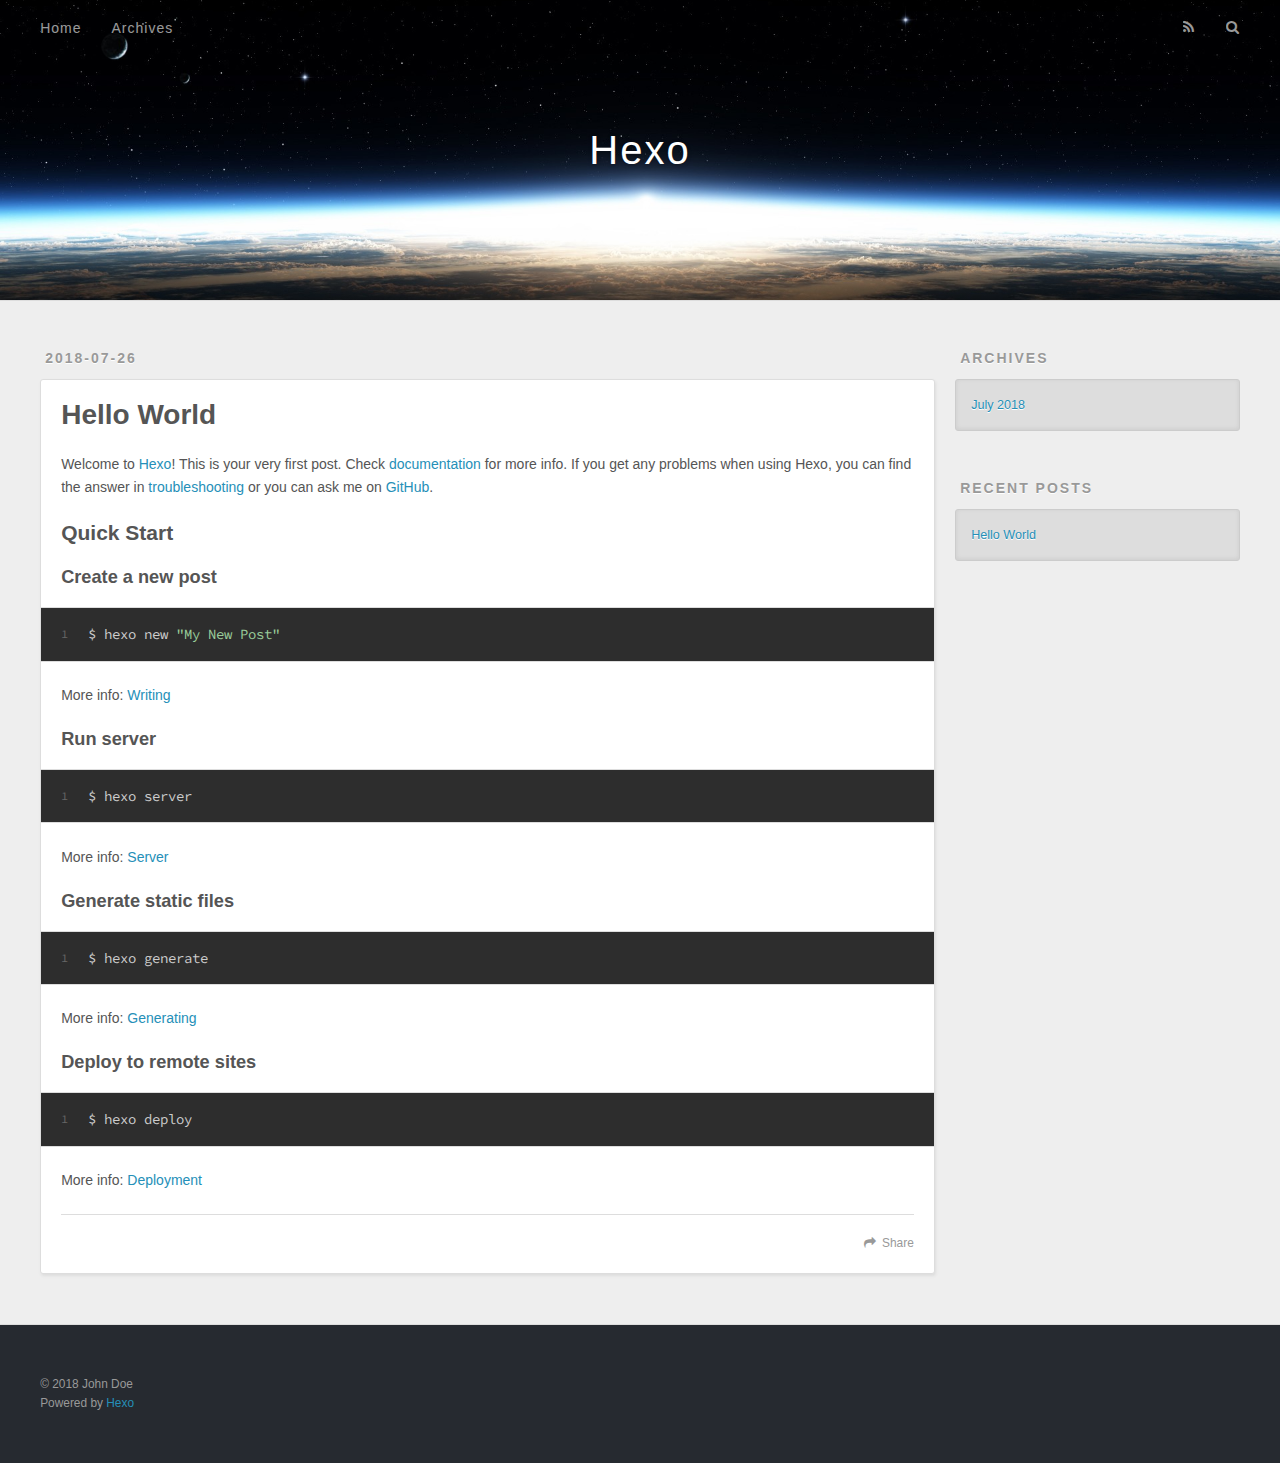
==== index.html @ feec1587 "Site updated: 2018-07-26 15:42:51" ====
<!DOCTYPE html>
<html>
<head>
  <meta charset="utf-8">
  
  <title>Hexo</title>
  <meta name="viewport" content="width=device-width, initial-scale=1, maximum-scale=1">
  <meta property="og:type" content="website">
<meta property="og:title" content="Hexo">
<meta property="og:url" content="http://yoursite.com/index.html">
<meta property="og:site_name" content="Hexo">
<meta property="og:locale" content="default">
<meta name="twitter:card" content="summary">
<meta name="twitter:title" content="Hexo">
  
    <link rel="alternate" href="/atom.xml" title="Hexo" type="application/atom+xml">
  
  
    <link rel="icon" href="/favicon.png">
  
  
    <link href="//fonts.googleapis.com/css?family=Source+Code+Pro" rel="stylesheet" type="text/css">
  
  <link rel="stylesheet" href="/css/style.css">
  

</head>

<body>
  <div id="container">
    <div id="wrap">
      <header id="header">
  <div id="banner"></div>
  <div id="header-outer" class="outer">
    <div id="header-title" class="inner">
      <h1 id="logo-wrap">
        <a href="/" id="logo">Hexo</a>
      </h1>
      
    </div>
    <div id="header-inner" class="inner">
      <nav id="main-nav">
        <a id="main-nav-toggle" class="nav-icon"></a>
        
          <a class="main-nav-link" href="/">Home</a>
        
          <a class="main-nav-link" href="/archives">Archives</a>
        
      </nav>
      <nav id="sub-nav">
        
          <a id="nav-rss-link" class="nav-icon" href="/atom.xml" title="RSS Feed"></a>
        
        <a id="nav-search-btn" class="nav-icon" title="Search"></a>
      </nav>
      <div id="search-form-wrap">
        <form action="//google.com/search" method="get" accept-charset="UTF-8" class="search-form"><input type="search" name="q" class="search-form-input" placeholder="Search"><button type="submit" class="search-form-submit">&#xF002;</button><input type="hidden" name="sitesearch" value="http://yoursite.com"></form>
      </div>
    </div>
  </div>
</header>
      <div class="outer">
        <section id="main">
  
    <article id="post-hello-world" class="article article-type-post" itemscope itemprop="blogPost">
  <div class="article-meta">
    <a href="/2018/07/26/hello-world/" class="article-date">
  <time datetime="2018-07-26T07:34:41.655Z" itemprop="datePublished">2018-07-26</time>
</a>
    
  </div>
  <div class="article-inner">
    
    
      <header class="article-header">
        
  
    <h1 itemprop="name">
      <a class="article-title" href="/2018/07/26/hello-world/">Hello World</a>
    </h1>
  

      </header>
    
    <div class="article-entry" itemprop="articleBody">
      
        <p>Welcome to <a href="https://hexo.io/" target="_blank" rel="noopener">Hexo</a>! This is your very first post. Check <a href="https://hexo.io/docs/" target="_blank" rel="noopener">documentation</a> for more info. If you get any problems when using Hexo, you can find the answer in <a href="https://hexo.io/docs/troubleshooting.html" target="_blank" rel="noopener">troubleshooting</a> or you can ask me on <a href="https://github.com/hexojs/hexo/issues" target="_blank" rel="noopener">GitHub</a>.</p>
<h2 id="Quick-Start"><a href="#Quick-Start" class="headerlink" title="Quick Start"></a>Quick Start</h2><h3 id="Create-a-new-post"><a href="#Create-a-new-post" class="headerlink" title="Create a new post"></a>Create a new post</h3><figure class="highlight bash"><table><tr><td class="gutter"><pre><span class="line">1</span><br></pre></td><td class="code"><pre><span class="line">$ hexo new <span class="string">"My New Post"</span></span><br></pre></td></tr></table></figure>
<p>More info: <a href="https://hexo.io/docs/writing.html" target="_blank" rel="noopener">Writing</a></p>
<h3 id="Run-server"><a href="#Run-server" class="headerlink" title="Run server"></a>Run server</h3><figure class="highlight bash"><table><tr><td class="gutter"><pre><span class="line">1</span><br></pre></td><td class="code"><pre><span class="line">$ hexo server</span><br></pre></td></tr></table></figure>
<p>More info: <a href="https://hexo.io/docs/server.html" target="_blank" rel="noopener">Server</a></p>
<h3 id="Generate-static-files"><a href="#Generate-static-files" class="headerlink" title="Generate static files"></a>Generate static files</h3><figure class="highlight bash"><table><tr><td class="gutter"><pre><span class="line">1</span><br></pre></td><td class="code"><pre><span class="line">$ hexo generate</span><br></pre></td></tr></table></figure>
<p>More info: <a href="https://hexo.io/docs/generating.html" target="_blank" rel="noopener">Generating</a></p>
<h3 id="Deploy-to-remote-sites"><a href="#Deploy-to-remote-sites" class="headerlink" title="Deploy to remote sites"></a>Deploy to remote sites</h3><figure class="highlight bash"><table><tr><td class="gutter"><pre><span class="line">1</span><br></pre></td><td class="code"><pre><span class="line">$ hexo deploy</span><br></pre></td></tr></table></figure>
<p>More info: <a href="https://hexo.io/docs/deployment.html" target="_blank" rel="noopener">Deployment</a></p>

      
    </div>
    <footer class="article-footer">
      <a data-url="http://yoursite.com/2018/07/26/hello-world/" data-id="cjk28ukew0000d0gai3f7wpwv" class="article-share-link">Share</a>
      
      
    </footer>
  </div>
  
</article>


  

</section>
        
          <aside id="sidebar">
  
    

  
    

  
    
  
    
  <div class="widget-wrap">
    <h3 class="widget-title">Archives</h3>
    <div class="widget">
      <ul class="archive-list"><li class="archive-list-item"><a class="archive-list-link" href="/archives/2018/07/">July 2018</a></li></ul>
    </div>
  </div>


  
    
  <div class="widget-wrap">
    <h3 class="widget-title">Recent Posts</h3>
    <div class="widget">
      <ul>
        
          <li>
            <a href="/2018/07/26/hello-world/">Hello World</a>
          </li>
        
      </ul>
    </div>
  </div>

  
</aside>
        
      </div>
      <footer id="footer">
  
  <div class="outer">
    <div id="footer-info" class="inner">
      &copy; 2018 John Doe<br>
      Powered by <a href="http://hexo.io/" target="_blank">Hexo</a>
    </div>
  </div>
</footer>
    </div>
    <nav id="mobile-nav">
  
    <a href="/" class="mobile-nav-link">Home</a>
  
    <a href="/archives" class="mobile-nav-link">Archives</a>
  
</nav>
    

<script src="//ajax.googleapis.com/ajax/libs/jquery/2.0.3/jquery.min.js"></script>


  <link rel="stylesheet" href="/fancybox/jquery.fancybox.css">
  <script src="/fancybox/jquery.fancybox.pack.js"></script>


<script src="/js/script.js"></script>

  </div>
</body>
</html>
---- css/style.css ----
body {
  width: 100%;
}
body:before,
body:after {
  content: "";
  display: table;
}
body:after {
  clear: both;
}
html,
body,
div,
span,
applet,
object,
iframe,
h1,
h2,
h3,
h4,
h5,
h6,
p,
blockquote,
pre,
a,
abbr,
acronym,
address,
big,
cite,
code,
del,
dfn,
em,
img,
ins,
kbd,
q,
s,
samp,
small,
strike,
strong,
sub,
sup,
tt,
var,
dl,
dt,
dd,
ol,
ul,
li,
fieldset,
form,
label,
legend,
table,
caption,
tbody,
tfoot,
thead,
tr,
th,
td {
  margin: 0;
  padding: 0;
  border: 0;
  outline: 0;
  font-weight: inherit;
  font-style: inherit;
  font-family: inherit;
  font-size: 100%;
  vertical-align: baseline;
}
body {
  line-height: 1;
  color: #000;
  background: #fff;
}
ol,
ul {
  list-style: none;
}
table {
  border-collapse: separate;
  border-spacing: 0;
  vertical-align: middle;
}
caption,
th,
td {
  text-align: left;
  font-weight: normal;
  vertical-align: middle;
}
a img {
  border: none;
}
input,
button {
  margin: 0;
  padding: 0;
}
input::-moz-focus-inner,
button::-moz-focus-inner {
  border: 0;
  padding: 0;
}
@font-face {
  font-family: FontAwesome;
  font-style: normal;
  font-weight: normal;
  src: url("fonts/fontawesome-webfont.eot?v=#4.0.3");
  src: url("fonts/fontawesome-webfont.eot?#iefix&v=#4.0.3") format("embedded-opentype"), url("fonts/fontawesome-webfont.woff?v=#4.0.3") format("woff"), url("fonts/fontawesome-webfont.ttf?v=#4.0.3") format("truetype"), url("fonts/fontawesome-webfont.svg#fontawesomeregular?v=#4.0.3") format("svg");
}
html,
body,
#container {
  height: 100%;
}
body {
  background: #eee;
  font: 14px "Helvetica Neue", Helvetica, Arial, sans-serif;
  -webkit-text-size-adjust: 100%;
}
.outer {
  max-width: 1220px;
  margin: 0 auto;
  padding: 0 20px;
}
.outer:before,
.outer:after {
  content: "";
  display: table;
}
.outer:after {
  clear: both;
}
.inner {
  display: inline;
  float: left;
  width: 98.33333333333333%;
  margin: 0 0.833333333333333%;
}
.left,
.alignleft {
  float: left;
}
.right,
.alignright {
  float: right;
}
.clear {
  clear: both;
}
#container {
  position: relative;
}
.mobile-nav-on {
  overflow: hidden;
}
#wrap {
  height: 100%;
  width: 100%;
  position: absolute;
  top: 0;
  left: 0;
  -webkit-transition: 0.2s ease-out;
  -moz-transition: 0.2s ease-out;
  -ms-transition: 0.2s ease-out;
  transition: 0.2s ease-out;
  z-index: 1;
  background: #eee;
}
.mobile-nav-on #wrap {
  left: 280px;
}
@media screen and (min-width: 768px) {
  #main {
    display: inline;
    float: left;
    width: 73.33333333333333%;
    margin: 0 0.833333333333333%;
  }
}
.article-date,
.article-category-link,
.archive-year,
.widget-title {
  text-decoration: none;
  text-transform: uppercase;
  letter-spacing: 2px;
  color: #999;
  margin-bottom: 1em;
  margin-left: 5px;
  line-height: 1em;
  text-shadow: 0 1px #fff;
  font-weight: bold;
}
.article-inner,
.archive-article-inner {
  background: #fff;
  -webkit-box-shadow: 1px 2px 3px #ddd;
  box-shadow: 1px 2px 3px #ddd;
  border: 1px solid #ddd;
  border-radius: 3px;
}
.article-entry h1,
.widget h1 {
  font-size: 2em;
}
.article-entry h2,
.widget h2 {
  font-size: 1.5em;
}
.article-entry h3,
.widget h3 {
  font-size: 1.3em;
}
.article-entry h4,
.widget h4 {
  font-size: 1.2em;
}
.article-entry h5,
.widget h5 {
  font-size: 1em;
}
.article-entry h6,
.widget h6 {
  font-size: 1em;
  color: #999;
}
.article-entry hr,
.widget hr {
  border: 1px dashed #ddd;
}
.article-entry strong,
.widget strong {
  font-weight: bold;
}
.article-entry em,
.widget em,
.article-entry cite,
.widget cite {
  font-style: italic;
}
.article-entry sup,
.widget sup,
.article-entry sub,
.widget sub {
  font-size: 0.75em;
  line-height: 0;
  position: relative;
  vertical-align: baseline;
}
.article-entry sup,
.widget sup {
  top: -0.5em;
}
.article-entry sub,
.widget sub {
  bottom: -0.2em;
}
.article-entry small,
.widget small {
  font-size: 0.85em;
}
.article-entry acronym,
.widget acronym,
.article-entry abbr,
.widget abbr {
  border-bottom: 1px dotted;
}
.article-entry ul,
.widget ul,
.article-entry ol,
.widget ol,
.article-entry dl,
.widget dl {
  margin: 0 20px;
  line-height: 1.6em;
}
.article-entry ul ul,
.widget ul ul,
.article-entry ol ul,
.widget ol ul,
.article-entry ul ol,
.widget ul ol,
.article-entry ol ol,
.widget ol ol {
  margin-top: 0;
  margin-bottom: 0;
}
.article-entry ul,
.widget ul {
  list-style: disc;
}
.article-entry ol,
.widget ol {
  list-style: decimal;
}
.article-entry dt,
.widget dt {
  font-weight: bold;
}
#header {
  height: 300px;
  position: relative;
  border-bottom: 1px solid #ddd;
}
#header:before,
#header:after {
  content: "";
  position: absolute;
  left: 0;
  right: 0;
  height: 40px;
}
#header:before {
  top: 0;
  background: -webkit-linear-gradient(rgba(0,0,0,0.2), transparent);
  background: -moz-linear-gradient(rgba(0,0,0,0.2), transparent);
  background: -ms-linear-gradient(rgba(0,0,0,0.2), transparent);
  background: linear-gradient(rgba(0,0,0,0.2), transparent);
}
#header:after {
  bottom: 0;
  background: -webkit-linear-gradient(transparent, rgba(0,0,0,0.2));
  background: -moz-linear-gradient(transparent, rgba(0,0,0,0.2));
  background: -ms-linear-gradient(transparent, rgba(0,0,0,0.2));
  background: linear-gradient(transparent, rgba(0,0,0,0.2));
}
#header-outer {
  height: 100%;
  position: relative;
}
#header-inner {
  position: relative;
  overflow: hidden;
}
#banner {
  position: absolute;
  top: 0;
  left: 0;
  width: 100%;
  height: 100%;
  background: url("images/banner.jpg") center #000;
  -webkit-background-size: cover;
  -moz-background-size: cover;
  background-size: cover;
  z-index: -1;
}
#header-title {
  text-align: center;
  height: 40px;
  position: absolute;
  top: 50%;
  left: 0;
  margin-top: -20px;
}
#logo,
#subtitle {
  text-decoration: none;
  color: #fff;
  font-weight: 300;
  text-shadow: 0 1px 4px rgba(0,0,0,0.3);
}
#logo {
  font-size: 40px;
  line-height: 40px;
  letter-spacing: 2px;
}
#subtitle {
  font-size: 16px;
  line-height: 16px;
  letter-spacing: 1px;
}
#subtitle-wrap {
  margin-top: 16px;
}
#main-nav {
  float: left;
  margin-left: -15px;
}
.nav-icon,
.main-nav-link {
  float: left;
  color: #fff;
  opacity: 0.6;
  text-decoration: none;
  text-shadow: 0 1px rgba(0,0,0,0.2);
  -webkit-transition: opacity 0.2s;
  -moz-transition: opacity 0.2s;
  -ms-transition: opacity 0.2s;
  transition: opacity 0.2s;
  display: block;
  padding: 20px 15px;
}
.nav-icon:hover,
.main-nav-link:hover {
  opacity: 1;
}
.nav-icon {
  font-family: FontAwesome;
  text-align: center;
  font-size: 14px;
  width: 14px;
  height: 14px;
  padding: 20px 15px;
  position: relative;
  cursor: pointer;
}
.main-nav-link {
  font-weight: 300;
  letter-spacing: 1px;
}
@media screen and (max-width: 479px) {
  .main-nav-link {
    display: none;
  }
}
#main-nav-toggle {
  display: none;
}
#main-nav-toggle:before {
  content: "\f0c9";
}
@media screen and (max-width: 479px) {
  #main-nav-toggle {
    display: block;
  }
}
#sub-nav {
  float: right;
  margin-right: -15px;
}
#nav-rss-link:before {
  content: "\f09e";
}
#nav-search-btn:before {
  content: "\f002";
}
#search-form-wrap {
  position: absolute;
  top: 15px;
  width: 150px;
  height: 30px;
  right: -150px;
  opacity: 0;
  -webkit-transition: 0.2s ease-out;
  -moz-transition: 0.2s ease-out;
  -ms-transition: 0.2s ease-out;
  transition: 0.2s ease-out;
}
#search-form-wrap.on {
  opacity: 1;
  right: 0;
}
@media screen and (max-width: 479px) {
  #search-form-wrap {
    width: 100%;
    right: -100%;
  }
}
.search-form {
  position: absolute;
  top: 0;
  left: 0;
  right: 0;
  background: #fff;
  padding: 5px 15px;
  border-radius: 15px;
  -webkit-box-shadow: 0 0 10px rgba(0,0,0,0.3);
  box-shadow: 0 0 10px rgba(0,0,0,0.3);
}
.search-form-input {
  border: none;
  background: none;
  color: #555;
  width: 100%;
  font: 13px "Helvetica Neue", Helvetica, Arial, sans-serif;
  outline: none;
}
.search-form-input::-webkit-search-results-decoration,
.search-form-input::-webkit-search-cancel-button {
  -webkit-appearance: none;
}
.search-form-submit {
  position: absolute;
  top: 50%;
  right: 10px;
  margin-top: -7px;
  font: 13px FontAwesome;
  border: none;
  background: none;
  color: #bbb;
  cursor: pointer;
}
.search-form-submit:hover,
.search-form-submit:focus {
  color: #777;
}
.article {
  margin: 50px 0;
}
.article-inner {
  overflow: hidden;
}
.article-meta:before,
.article-meta:after {
  content: "";
  display: table;
}
.article-meta:after {
  clear: both;
}
.article-date {
  float: left;
}
.article-category {
  float: left;
  line-height: 1em;
  color: #ccc;
  text-shadow: 0 1px #fff;
  margin-left: 8px;
}
.article-category:before {
  content: "\2022";
}
.article-category-link {
  margin: 0 12px 1em;
}
.article-header {
  padding: 20px 20px 0;
}
.article-title {
  text-decoration: none;
  font-size: 2em;
  font-weight: bold;
  color: #555;
  line-height: 1.1em;
  -webkit-transition: color 0.2s;
  -moz-transition: color 0.2s;
  -ms-transition: color 0.2s;
  transition: color 0.2s;
}
a.article-title:hover {
  color: #258fb8;
}
.article-entry {
  color: #555;
  padding: 0 20px;
}
.article-entry:before,
.article-entry:after {
  content: "";
  display: table;
}
.article-entry:after {
  clear: both;
}
.article-entry p,
.article-entry table {
  line-height: 1.6em;
  margin: 1.6em 0;
}
.article-entry h1,
.article-entry h2,
.article-entry h3,
.article-entry h4,
.article-entry h5,
.article-entry h6 {
  font-weight: bold;
}
.article-entry h1,
.article-entry h2,
.article-entry h3,
.article-entry h4,
.article-entry h5,
.article-entry h6 {
  line-height: 1.1em;
  margin: 1.1em 0;
}
.article-entry a {
  color: #258fb8;
  text-decoration: none;
}
.article-entry a:hover {
  text-decoration: underline;
}
.article-entry ul,
.article-entry ol,
.article-entry dl {
  margin-top: 1.6em;
  margin-bottom: 1.6em;
}
.article-entry img,
.article-entry video {
  max-width: 100%;
  height: auto;
  display: block;
  margin: auto;
}
.article-entry iframe {
  border: none;
}
.article-entry table {
  width: 100%;
  border-collapse: collapse;
  border-spacing: 0;
}
.article-entry th {
  font-weight: bold;
  border-bottom: 3px solid #ddd;
  padding-bottom: 0.5em;
}
.article-entry td {
  border-bottom: 1px solid #ddd;
  padding: 10px 0;
}
.article-entry blockquote {
  font-family: Georgia, "Times New Roman", serif;
  font-size: 1.4em;
  margin: 1.6em 20px;
  text-align: center;
}
.article-entry blockquote footer {
  font-size: 14px;
  margin: 1.6em 0;
  font-family: "Helvetica Neue", Helvetica, Arial, sans-serif;
}
.article-entry blockquote footer cite:before {
  content: "—";
  padding: 0 0.5em;
}
.article-entry .pullquote {
  text-align: left;
  width: 45%;
  margin: 0;
}
.article-entry .pullquote.left {
  margin-left: 0.5em;
  margin-right: 1em;
}
.article-entry .pullquote.right {
  margin-right: 0.5em;
  margin-left: 1em;
}
.article-entry .caption {
  color: #999;
  display: block;
  font-size: 0.9em;
  margin-top: 0.5em;
  position: relative;
  text-align: center;
}
.article-entry .video-container {
  position: relative;
  padding-top: 56.25%;
  height: 0;
  overflow: hidden;
}
.article-entry .video-container iframe,
.article-entry .video-container object,
.article-entry .video-container embed {
  position: absolute;
  top: 0;
  left: 0;
  width: 100%;
  height: 100%;
  margin-top: 0;
}
.article-more-link a {
  display: inline-block;
  line-height: 1em;
  padding: 6px 15px;
  border-radius: 15px;
  background: #eee;
  color: #999;
  text-shadow: 0 1px #fff;
  text-decoration: none;
}
.article-more-link a:hover {
  background: #258fb8;
  color: #fff;
  text-decoration: none;
  text-shadow: 0 1px #1e7293;
}
.article-footer {
  font-size: 0.85em;
  line-height: 1.6em;
  border-top: 1px solid #ddd;
  padding-top: 1.6em;
  margin: 0 20px 20px;
}
.article-footer:before,
.article-footer:after {
  content: "";
  display: table;
}
.article-footer:after {
  clear: both;
}
.article-footer a {
  color: #999;
  text-decoration: none;
}
.article-footer a:hover {
  color: #555;
}
.article-tag-list-item {
  float: left;
  margin-right: 10px;
}
.article-tag-list-link:before {
  content: "#";
}
.article-comment-link {
  float: right;
}
.article-comment-link:before {
  content: "\f075";
  font-family: FontAwesome;
  padding-right: 8px;
}
.article-share-link {
  cursor: pointer;
  float: right;
  margin-left: 20px;
}
.article-share-link:before {
  content: "\f064";
  font-family: FontAwesome;
  padding-right: 6px;
}
#article-nav {
  position: relative;
}
#article-nav:before,
#article-nav:after {
  content: "";
  display: table;
}
#article-nav:after {
  clear: both;
}
@media screen and (min-width: 768px) {
  #article-nav {
    margin: 50px 0;
  }
  #article-nav:before {
    width: 8px;
    height: 8px;
    position: absolute;
    top: 50%;
    left: 50%;
    margin-top: -4px;
    margin-left: -4px;
    content: "";
    border-radius: 50%;
    background: #ddd;
    -webkit-box-shadow: 0 1px 2px #fff;
    box-shadow: 0 1px 2px #fff;
  }
}
.article-nav-link-wrap {
  text-decoration: none;
  text-shadow: 0 1px #fff;
  color: #999;
  -webkit-box-sizing: border-box;
  -moz-box-sizing: border-box;
  box-sizing: border-box;
  margin-top: 50px;
  text-align: center;
  display: block;
}
.article-nav-link-wrap:hover {
  color: #555;
}
@media screen and (min-width: 768px) {
  .article-nav-link-wrap {
    width: 50%;
    margin-top: 0;
  }
}
@media screen and (min-width: 768px) {
  #article-nav-newer {
    float: left;
    text-align: right;
    padding-right: 20px;
  }
}
@media screen and (min-width: 768px) {
  #article-nav-older {
    float: right;
    text-align: left;
    padding-left: 20px;
  }
}
.article-nav-caption {
  text-transform: uppercase;
  letter-spacing: 2px;
  color: #ddd;
  line-height: 1em;
  font-weight: bold;
}
#article-nav-newer .article-nav-caption {
  margin-right: -2px;
}
.article-nav-title {
  font-size: 0.85em;
  line-height: 1.6em;
  margin-top: 0.5em;
}
.article-share-box {
  position: absolute;
  display: none;
  background: #fff;
  -webkit-box-shadow: 1px 2px 10px rgba(0,0,0,0.2);
  box-shadow: 1px 2px 10px rgba(0,0,0,0.2);
  border-radius: 3px;
  margin-left: -145px;
  overflow: hidden;
  z-index: 1;
}
.article-share-box.on {
  display: block;
}
.article-share-input {
  width: 100%;
  background: none;
  -webkit-box-sizing: border-box;
  -moz-box-sizing: border-box;
  box-sizing: border-box;
  font: 14px "Helvetica Neue", Helvetica, Arial, sans-serif;
  padding: 0 15px;
  color: #555;
  outline: none;
  border: 1px solid #ddd;
  border-radius: 3px 3px 0 0;
  height: 36px;
  line-height: 36px;
}
.article-share-links {
  background: #eee;
}
.article-share-links:before,
.article-share-links:after {
  content: "";
  display: table;
}
.article-share-links:after {
  clear: both;
}
.article-share-twitter,
.article-share-facebook,
.article-share-pinterest,
.article-share-google {
  width: 50px;
  height: 36px;
  display: block;
  float: left;
  position: relative;
  color: #999;
  text-shadow: 0 1px #fff;
}
.article-share-twitter:before,
.article-share-facebook:before,
.article-share-pinterest:before,
.article-share-google:before {
  font-size: 20px;
  font-family: FontAwesome;
  width: 20px;
  height: 20px;
  position: absolute;
  top: 50%;
  left: 50%;
  margin-top: -10px;
  margin-left: -10px;
  text-align: center;
}
.article-share-twitter:hover,
.article-share-facebook:hover,
.article-share-pinterest:hover,
.article-share-google:hover {
  color: #fff;
}
.article-share-twitter:before {
  content: "\f099";
}
.article-share-twitter:hover {
  background: #00aced;
  text-shadow: 0 1px #008abe;
}
.article-share-facebook:before {
  content: "\f09a";
}
.article-share-facebook:hover {
  background: #3b5998;
  text-shadow: 0 1px #2f477a;
}
.article-share-pinterest:before {
  content: "\f0d2";
}
.article-share-pinterest:hover {
  background: #cb2027;
  text-shadow: 0 1px #a21a1f;
}
.article-share-google:before {
  content: "\f0d5";
}
.article-share-google:hover {
  background: #dd4b39;
  text-shadow: 0 1px #be3221;
}
.article-gallery {
  background: #000;
  position: relative;
}
.article-gallery-photos {
  position: relative;
  overflow: hidden;
}
.article-gallery-img {
  display: none;
  max-width: 100%;
}
.article-gallery-img:first-child {
  display: block;
}
.article-gallery-img.loaded {
  position: absolute;
  display: block;
}
.article-gallery-img img {
  display: block;
  max-width: 100%;
  margin: 0 auto;
}
#comments {
  background: #fff;
  -webkit-box-shadow: 1px 2px 3px #ddd;
  box-shadow: 1px 2px 3px #ddd;
  padding: 20px;
  border: 1px solid #ddd;
  border-radius: 3px;
  margin: 50px 0;
}
#comments a {
  color: #258fb8;
}
.archives-wrap {
  margin: 50px 0;
}
.archives:before,
.archives:after {
  content: "";
  display: table;
}
.archives:after {
  clear: both;
}
.archive-year-wrap {
  margin-bottom: 1em;
}
.archives {
  -webkit-column-gap: 10px;
  -moz-column-gap: 10px;
  column-gap: 10px;
}
@media screen and (min-width: 480px) and (max-width: 767px) {
  .archives {
    -webkit-column-count: 2;
    -moz-column-count: 2;
    column-count: 2;
  }
}
@media screen and (min-width: 768px) {
  .archives {
    -webkit-column-count: 3;
    -moz-column-count: 3;
    column-count: 3;
  }
}
.archive-article {
  -webkit-column-break-inside: avoid;
  page-break-inside: avoid;
  overflow: hidden;
  break-inside: avoid-column;
}
.archive-article-inner {
  padding: 10px;
  margin-bottom: 15px;
}
.archive-article-title {
  text-decoration: none;
  font-weight: bold;
  color: #555;
  -webkit-transition: color 0.2s;
  -moz-transition: color 0.2s;
  -ms-transition: color 0.2s;
  transition: color 0.2s;
  line-height: 1.6em;
}
.archive-article-title:hover {
  color: #258fb8;
}
.archive-article-footer {
  margin-top: 1em;
}
.archive-article-date {
  color: #999;
  text-decoration: none;
  font-size: 0.85em;
  line-height: 1em;
  margin-bottom: 0.5em;
  display: block;
}
#page-nav {
  margin: 50px auto;
  background: #fff;
  -webkit-box-shadow: 1px 2px 3px #ddd;
  box-shadow: 1px 2px 3px #ddd;
  border: 1px solid #ddd;
  border-radius: 3px;
  text-align: center;
  color: #999;
  overflow: hidden;
}
#page-nav:before,
#page-nav:after {
  content: "";
  display: table;
}
#page-nav:after {
  clear: both;
}
#page-nav a,
#page-nav span {
  padding: 10px 20px;
  line-height: 1;
  height: 2ex;
}
#page-nav a {
  color: #999;
  text-decoration: none;
}
#page-nav a:hover {
  background: #999;
  color: #fff;
}
#page-nav .prev {
  float: left;
}
#page-nav .next {
  float: right;
}
#page-nav .page-number {
  display: inline-block;
}
@media screen and (max-width: 479px) {
  #page-nav .page-number {
    display: none;
  }
}
#page-nav .current {
  color: #555;
  font-weight: bold;
}
#page-nav .space {
  color: #ddd;
}
#footer {
  background: #262a30;
  padding: 50px 0;
  border-top: 1px solid #ddd;
  color: #999;
}
#footer a {
  color: #258fb8;
  text-decoration: none;
}
#footer a:hover {
  text-decoration: underline;
}
#footer-info {
  line-height: 1.6em;
  font-size: 0.85em;
}
.article-entry pre,
.article-entry .highlight {
  background: #2d2d2d;
  margin: 0 -20px;
  padding: 15px 20px;
  border-style: solid;
  border-color: #ddd;
  border-width: 1px 0;
  overflow: auto;
  color: #ccc;
  line-height: 22.400000000000002px;
}
.article-entry .highlight .gutter pre,
.article-entry .gist .gist-file .gist-data .line-numbers {
  color: #666;
  font-size: 0.85em;
}
.article-entry pre,
.article-entry code {
  font-family: "Source Code Pro", Consolas, Monaco, Menlo, Consolas, monospace;
}
.article-entry code {
  background: #eee;
  text-shadow: 0 1px #fff;
  padding: 0 0.3em;
}
.article-entry pre code {
  background: none;
  text-shadow: none;
  padding: 0;
}
.article-entry .highlight pre {
  border: none;
  margin: 0;
  padding: 0;
}
.article-entry .highlight table {
  margin: 0;
  width: auto;
}
.article-entry .highlight td {
  border: none;
  padding: 0;
}
.article-entry .highlight figcaption {
  font-size: 0.85em;
  color: #999;
  line-height: 1em;
  margin-bottom: 1em;
}
.article-entry .highlight figcaption:before,
.article-entry .highlight figcaption:after {
  content: "";
  display: table;
}
.article-entry .highlight figcaption:after {
  clear: both;
}
.article-entry .highlight figcaption a {
  float: right;
}
.article-entry .highlight .gutter pre {
  text-align: right;
  padding-right: 20px;
}
.article-entry .highlight .line {
  height: 22.400000000000002px;
}
.article-entry .highlight .line.marked {
  background: #515151;
}
.article-entry .gist {
  margin: 0 -20px;
  border-style: solid;
  border-color: #ddd;
  border-width: 1px 0;
  background: #2d2d2d;
  padding: 15px 20px 15px 0;
}
.article-entry .gist .gist-file {
  border: none;
  font-family: "Source Code Pro", Consolas, Monaco, Menlo, Consolas, monospace;
  margin: 0;
}
.article-entry .gist .gist-file .gist-data {
  background: none;
  border: none;
}
.article-entry .gist .gist-file .gist-data .line-numbers {
  background: none;
  border: none;
  padding: 0 20px 0 0;
}
.article-entry .gist .gist-file .gist-data .line-data {
  padding: 0 !important;
}
.article-entry .gist .gist-file .highlight {
  margin: 0;
  padding: 0;
  border: none;
}
.article-entry .gist .gist-file .gist-meta {
  background: #2d2d2d;
  color: #999;
  font: 0.85em "Helvetica Neue", Helvetica, Arial, sans-serif;
  text-shadow: 0 0;
  padding: 0;
  margin-top: 1em;
  margin-left: 20px;
}
.article-entry .gist .gist-file .gist-meta a {
  color: #258fb8;
  font-weight: normal;
}
.article-entry .gist .gist-file .gist-meta a:hover {
  text-decoration: underline;
}
pre .comment,
pre .title {
  color: #999;
}
pre .variable,
pre .attribute,
pre .tag,
pre .regexp,
pre .ruby .constant,
pre .xml .tag .title,
pre .xml .pi,
pre .xml .doctype,
pre .html .doctype,
pre .css .id,
pre .css .class,
pre .css .pseudo {
  color: #f2777a;
}
pre .number,
pre .preprocessor,
pre .built_in,
pre .literal,
pre .params,
pre .constant {
  color: #f99157;
}
pre .class,
pre .ruby .class .title,
pre .css .rules .attribute {
  color: #9c9;
}
pre .string,
pre .value,
pre .inheritance,
pre .header,
pre .ruby .symbol,
pre .xml .cdata {
  color: #9c9;
}
pre .css .hexcolor {
  color: #6cc;
}
pre .function,
pre .python .decorator,
pre .python .title,
pre .ruby .function .title,
pre .ruby .title .keyword,
pre .perl .sub,
pre .javascript .title,
pre .coffeescript .title {
  color: #69c;
}
pre .keyword,
pre .javascript .function {
  color: #c9c;
}
@media screen and (max-width: 479px) {
  #mobile-nav {
    position: absolute;
    top: 0;
    left: 0;
    width: 280px;
    height: 100%;
    background: #191919;
    border-right: 1px solid #fff;
  }
}
@media screen and (max-width: 479px) {
  .mobile-nav-link {
    display: block;
    color: #999;
    text-decoration: none;
    padding: 15px 20px;
    font-weight: bold;
  }
  .mobile-nav-link:hover {
    color: #fff;
  }
}
@media screen and (min-width: 768px) {
  #sidebar {
    display: inline;
    float: left;
    width: 23.333333333333332%;
    margin: 0 0.833333333333333%;
  }
}
.widget-wrap {
  margin: 50px 0;
}
.widget {
  color: #777;
  text-shadow: 0 1px #fff;
  background: #ddd;
  -webkit-box-shadow: 0 -1px 4px #ccc inset;
  box-shadow: 0 -1px 4px #ccc inset;
  border: 1px solid #ccc;
  padding: 15px;
  border-radius: 3px;
}
.widget a {
  color: #258fb8;
  text-decoration: none;
}
.widget a:hover {
  text-decoration: underline;
}
.widget ul ul,
.widget ol ul,
.widget dl ul,
.widget ul ol,
.widget ol ol,
.widget dl ol,
.widget ul dl,
.widget ol dl,
.widget dl dl {
  margin-left: 15px;
  list-style: disc;
}
.widget {
  line-height: 1.6em;
  word-wrap: break-word;
  font-size: 0.9em;
}
.widget ul,
.widget ol {
  list-style: none;
  margin: 0;
}
.widget ul ul,
.widget ol ul,
.widget ul ol,
.widget ol ol {
  margin: 0 20px;
}
.widget ul ul,
.widget ol ul {
  list-style: disc;
}
.widget ul ol,
.widget ol ol {
  list-style: decimal;
}
.category-list-count,
.tag-list-count,
.archive-list-count {
  padding-left: 5px;
  color: #999;
  font-size: 0.85em;
}
.category-list-count:before,
.tag-list-count:before,
.archive-list-count:before {
  content: "(";
}
.category-list-count:after,
.tag-list-count:after,
.archive-list-count:after {
  content: ")";
}
.tagcloud a {
  margin-right: 5px;
  display: inline-block;
}
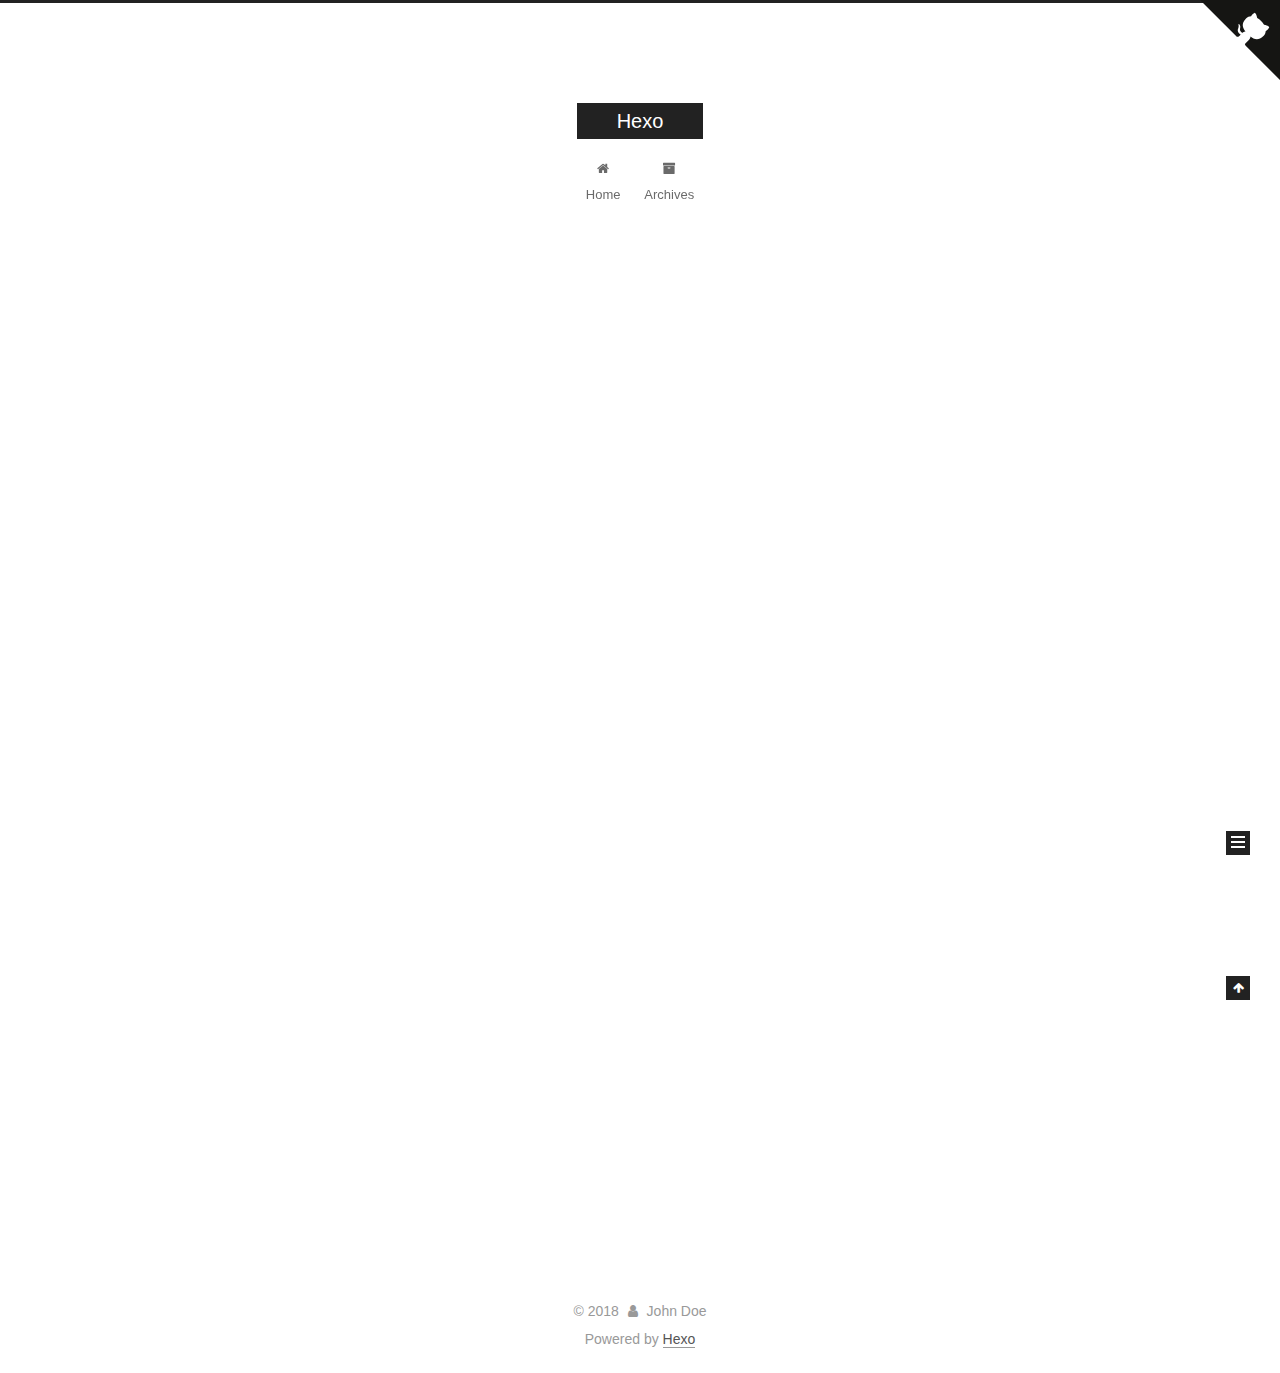
==== commit 5187f007: "Site updated: 2018-07-26 19:06:06" ====
--- a/index.html
+++ b/index.html
@@ -1,90 +1,307 @@
 <!DOCTYPE html>
-<html>
+
+
+
+  
+
+
+<html class="theme-next muse use-motion" lang="">
 <head>
-  <meta charset="utf-8">
-  
-  <title>Hexo</title>
-  <meta name="viewport" content="width=device-width, initial-scale=1, maximum-scale=1">
-  <meta property="og:type" content="website">
+  <meta charset="UTF-8"/>
+<meta http-equiv="X-UA-Compatible" content="IE=edge" />
+<meta name="viewport" content="width=device-width, initial-scale=1, maximum-scale=1"/>
+<meta name="theme-color" content="#222">
+
+
+
+
+
+
+
+
+
+<meta http-equiv="Cache-Control" content="no-transform" />
+<meta http-equiv="Cache-Control" content="no-siteapp" />
+
+
+
+
+
+
+
+
+
+
+
+
+
+
+
+
+  
+  
+  <link href="/lib/fancybox/source/jquery.fancybox.css?v=2.1.5" rel="stylesheet" type="text/css" />
+
+
+
+
+
+
+
+<link href="/lib/font-awesome/css/font-awesome.min.css?v=4.6.2" rel="stylesheet" type="text/css" />
+
+<link href="/css/main.css?v=5.1.4" rel="stylesheet" type="text/css" />
+
+
+  <link rel="apple-touch-icon" sizes="180x180" href="/images/apple-touch-icon-next.png?v=5.1.4">
+
+
+  <link rel="icon" type="image/png" sizes="32x32" href="/images/favicon-32x32-next.png?v=5.1.4">
+
+
+  <link rel="icon" type="image/png" sizes="16x16" href="/images/favicon-16x16-next.png?v=5.1.4">
+
+
+  <link rel="mask-icon" href="/images/logo.svg?v=5.1.4" color="#222">
+
+
+
+
+
+  <meta name="keywords" content="Hexo, NexT" />
+
+
+
+
+
+
+
+
+
+
+<meta property="og:type" content="website">
 <meta property="og:title" content="Hexo">
 <meta property="og:url" content="http://yoursite.com/index.html">
 <meta property="og:site_name" content="Hexo">
 <meta property="og:locale" content="default">
 <meta name="twitter:card" content="summary">
 <meta name="twitter:title" content="Hexo">
-  
-    <link rel="alternate" href="/atom.xml" title="Hexo" type="application/atom+xml">
-  
-  
-    <link rel="icon" href="/favicon.png">
-  
-  
-    <link href="//fonts.googleapis.com/css?family=Source+Code+Pro" rel="stylesheet" type="text/css">
-  
-  <link rel="stylesheet" href="/css/style.css">
-  
+
+
+
+<script type="text/javascript" id="hexo.configurations">
+  var NexT = window.NexT || {};
+  var CONFIG = {
+    root: '/',
+    scheme: 'Muse',
+    version: '5.1.4',
+    sidebar: {"position":"left","display":"post","offset":12,"b2t":false,"scrollpercent":false,"onmobile":false},
+    fancybox: true,
+    tabs: true,
+    motion: {"enable":true,"async":false,"transition":{"post_block":"fadeIn","post_header":"slideDownIn","post_body":"slideDownIn","coll_header":"slideLeftIn","sidebar":"slideUpIn"}},
+    duoshuo: {
+      userId: '0',
+      author: 'Author'
+    },
+    algolia: {
+      applicationID: '',
+      apiKey: '',
+      indexName: '',
+      hits: {"per_page":10},
+      labels: {"input_placeholder":"Search for Posts","hits_empty":"We didn't find any results for the search: ${query}","hits_stats":"${hits} results found in ${time} ms"}
+    }
+  };
+</script>
+
+
+
+  <link rel="canonical" href="http://yoursite.com/"/>
+
+
+
+
+
+  <title>Hexo</title>
+  
+
+
+
+
+
+
+
 
 </head>
 
-<body>
-  <div id="container">
-    <div id="wrap">
-      <header id="header">
-  <div id="banner"></div>
-  <div id="header-outer" class="outer">
-    <div id="header-title" class="inner">
-      <h1 id="logo-wrap">
-        <a href="/" id="logo">Hexo</a>
-      </h1>
-      
+<body itemscope itemtype="http://schema.org/WebPage" lang="default">
+
+  
+  
+    
+  
+
+  <div class="container sidebar-position-left 
+  page-home">
+    <div class="headband"></div>
+    <a href="https://github.com/yiminzheng" class="github-corner" aria-label="View source on Github"><svg width="80" height="80" viewBox="0 0 250 250" style="fill:#151513; color:#fff; position: absolute; top: 0; border: 0; right: 0;" aria-hidden="true"><path d="M0,0 L115,115 L130,115 L142,142 L250,250 L250,0 Z"></path><path d="M128.3,109.0 C113.8,99.7 119.0,89.6 119.0,89.6 C122.0,82.7 120.5,78.6 120.5,78.6 C119.2,72.0 123.4,76.3 123.4,76.3 C127.3,80.9 125.5,87.3 125.5,87.3 C122.9,97.6 130.6,101.9 134.4,103.2" fill="currentColor" style="transform-origin: 130px 106px;" class="octo-arm"></path><path d="M115.0,115.0 C114.9,115.1 118.7,116.5 119.8,115.4 L133.7,101.6 C136.9,99.2 139.9,98.4 142.2,98.6 C133.8,88.0 127.5,74.4 143.8,58.0 C148.5,53.4 154.0,51.2 159.7,51.0 C160.3,49.4 163.2,43.6 171.4,40.1 C171.4,40.1 176.1,42.5 178.8,56.2 C183.1,58.6 187.2,61.8 190.9,65.4 C194.5,69.0 197.7,73.2 200.1,77.6 C213.8,80.2 216.3,84.9 216.3,84.9 C212.7,93.1 206.9,96.0 205.4,96.6 C205.1,102.4 203.0,107.8 198.3,112.5 C181.9,128.9 168.3,122.5 157.7,114.1 C157.9,116.9 156.7,120.9 152.7,124.9 L141.0,136.5 C139.8,137.7 141.6,141.9 141.8,141.8 Z" fill="currentColor" class="octo-body"></path></svg></a><style>.github-corner:hover .octo-arm{animation:octocat-wave 560ms ease-in-out}@keyframes octocat-wave{0%,100%{transform:rotate(0)}20%,60%{transform:rotate(-25deg)}40%,80%{transform:rotate(10deg)}}@media (max-width:500px){.github-corner:hover .octo-arm{animation:none}.github-corner .octo-arm{animation:octocat-wave 560ms ease-in-out}}</style>
+
+    <header id="header" class="header" itemscope itemtype="http://schema.org/WPHeader">
+      <div class="header-inner"><div class="site-brand-wrapper">
+  <div class="site-meta ">
+    
+
+    <div class="custom-logo-site-title">
+      <a href="/"  class="brand" rel="start">
+        <span class="logo-line-before"><i></i></span>
+        <span class="site-title">Hexo</span>
+        <span class="logo-line-after"><i></i></span>
+      </a>
     </div>
-    <div id="header-inner" class="inner">
-      <nav id="main-nav">
-        <a id="main-nav-toggle" class="nav-icon"></a>
-        
-          <a class="main-nav-link" href="/">Home</a>
-        
-          <a class="main-nav-link" href="/archives">Archives</a>
-        
-      </nav>
-      <nav id="sub-nav">
-        
-          <a id="nav-rss-link" class="nav-icon" href="/atom.xml" title="RSS Feed"></a>
-        
-        <a id="nav-search-btn" class="nav-icon" title="Search"></a>
-      </nav>
-      <div id="search-form-wrap">
-        <form action="//google.com/search" method="get" accept-charset="UTF-8" class="search-form"><input type="search" name="q" class="search-form-input" placeholder="Search"><button type="submit" class="search-form-submit">&#xF002;</button><input type="hidden" name="sitesearch" value="http://yoursite.com"></form>
-      </div>
-    </div>
+      
+        <p class="site-subtitle"></p>
+      
   </div>
-</header>
-      <div class="outer">
-        <section id="main">
-  
-    <article id="post-hello-world" class="article article-type-post" itemscope itemprop="blogPost">
-  <div class="article-meta">
-    <a href="/2018/07/26/hello-world/" class="article-date">
-  <time datetime="2018-07-26T07:34:41.655Z" itemprop="datePublished">2018-07-26</time>
-</a>
-    
+
+  <div class="site-nav-toggle">
+    <button>
+      <span class="btn-bar"></span>
+      <span class="btn-bar"></span>
+      <span class="btn-bar"></span>
+    </button>
   </div>
-  <div class="article-inner">
-    
-    
-      <header class="article-header">
-        
-  
-    <h1 itemprop="name">
-      <a class="article-title" href="/2018/07/26/hello-world/">Hello World</a>
-    </h1>
-  
-
+</div>
+
+<nav class="site-nav">
+  
+
+  
+    <ul id="menu" class="menu">
+      
+        
+        <li class="menu-item menu-item-home">
+          <a href="/" rel="section">
+            
+              <i class="menu-item-icon fa fa-fw fa-home"></i> <br />
+            
+            Home
+          </a>
+        </li>
+      
+        
+        <li class="menu-item menu-item-archives">
+          <a href="/archives/" rel="section">
+            
+              <i class="menu-item-icon fa fa-fw fa-archive"></i> <br />
+            
+            Archives
+          </a>
+        </li>
+      
+
+      
+    </ul>
+  
+
+  
+</nav>
+
+
+
+ </div>
+    </header>
+
+    <main id="main" class="main">
+      <div class="main-inner">
+        <div class="content-wrap">
+          <div id="content" class="content">
+            
+  <section id="posts" class="posts-expand">
+    
+      
+
+  
+
+  
+  
+  
+
+  <article class="post post-type-normal" itemscope itemtype="http://schema.org/Article">
+  
+  
+  
+  <div class="post-block">
+    <link itemprop="mainEntityOfPage" href="http://yoursite.com/2018/07/26/hello-world/">
+
+    <span hidden itemprop="author" itemscope itemtype="http://schema.org/Person">
+      <meta itemprop="name" content="John Doe">
+      <meta itemprop="description" content="">
+      <meta itemprop="image" content="/images/avatar.gif">
+    </span>
+
+    <span hidden itemprop="publisher" itemscope itemtype="http://schema.org/Organization">
+      <meta itemprop="name" content="Hexo">
+    </span>
+
+    
+      <header class="post-header">
+
+        
+        
+          <h1 class="post-title" itemprop="name headline">
+                
+                <a class="post-title-link" href="/2018/07/26/hello-world/" itemprop="url">Hello World</a></h1>
+        
+
+        <div class="post-meta">
+          <span class="post-time">
+            
+              <span class="post-meta-item-icon">
+                <i class="fa fa-calendar-o"></i>
+              </span>
+              
+                <span class="post-meta-item-text">Posted on</span>
+              
+              <time title="Post created" itemprop="dateCreated datePublished" datetime="2018-07-26T15:34:41+08:00">
+                2018-07-26
+              </time>
+            
+
+            
+
+            
+          </span>
+
+          
+
+          
+            
+          
+
+          
+          
+
+          
+
+          
+
+          
+
+        </div>
       </header>
     
-    <div class="article-entry" itemprop="articleBody">
-      
-        <p>Welcome to <a href="https://hexo.io/" target="_blank" rel="noopener">Hexo</a>! This is your very first post. Check <a href="https://hexo.io/docs/" target="_blank" rel="noopener">documentation</a> for more info. If you get any problems when using Hexo, you can find the answer in <a href="https://hexo.io/docs/troubleshooting.html" target="_blank" rel="noopener">troubleshooting</a> or you can ask me on <a href="https://github.com/hexojs/hexo/issues" target="_blank" rel="noopener">GitHub</a>.</p>
+
+    
+    
+    
+    <div class="post-body" itemprop="articleBody">
+
+      
+      
+
+      
+        
+          
+            <p>Welcome to <a href="https://hexo.io/" target="_blank" rel="noopener">Hexo</a>! This is your very first post. Check <a href="https://hexo.io/docs/" target="_blank" rel="noopener">documentation</a> for more info. If you get any problems when using Hexo, you can find the answer in <a href="https://hexo.io/docs/troubleshooting.html" target="_blank" rel="noopener">troubleshooting</a> or you can ask me on <a href="https://github.com/hexojs/hexo/issues" target="_blank" rel="noopener">GitHub</a>.</p>
 <h2 id="Quick-Start"><a href="#Quick-Start" class="headerlink" title="Quick Start"></a>Quick Start</h2><h3 id="Create-a-new-post"><a href="#Create-a-new-post" class="headerlink" title="Create a new post"></a>Create a new post</h3><figure class="highlight bash"><table><tr><td class="gutter"><pre><span class="line">1</span><br></pre></td><td class="code"><pre><span class="line">$ hexo new <span class="string">"My New Post"</span></span><br></pre></td></tr></table></figure>
 <p>More info: <a href="https://hexo.io/docs/writing.html" target="_blank" rel="noopener">Writing</a></p>
 <h3 id="Run-server"><a href="#Run-server" class="headerlink" title="Run server"></a>Run server</h3><figure class="highlight bash"><table><tr><td class="gutter"><pre><span class="line">1</span><br></pre></td><td class="code"><pre><span class="line">$ hexo server</span><br></pre></td></tr></table></figure>
@@ -94,88 +311,305 @@
 <h3 id="Deploy-to-remote-sites"><a href="#Deploy-to-remote-sites" class="headerlink" title="Deploy to remote sites"></a>Deploy to remote sites</h3><figure class="highlight bash"><table><tr><td class="gutter"><pre><span class="line">1</span><br></pre></td><td class="code"><pre><span class="line">$ hexo deploy</span><br></pre></td></tr></table></figure>
 <p>More info: <a href="https://hexo.io/docs/deployment.html" target="_blank" rel="noopener">Deployment</a></p>
 
+          
+        
       
     </div>
-    <footer class="article-footer">
-      <a data-url="http://yoursite.com/2018/07/26/hello-world/" data-id="cjk28ukew0000d0gai3f7wpwv" class="article-share-link">Share</a>
-      
+    
+    
+    
+
+    
+
+    
+
+    
+
+    <footer class="post-footer">
+      
+
+      
+
+      
+
+      
+      
+        <div class="post-eof"></div>
       
     </footer>
   </div>
   
-</article>
-
-
-  
-
-</section>
-        
-          <aside id="sidebar">
-  
-    
-
-  
-    
-
-  
-    
-  
-    
-  <div class="widget-wrap">
-    <h3 class="widget-title">Archives</h3>
-    <div class="widget">
-      <ul class="archive-list"><li class="archive-list-item"><a class="archive-list-link" href="/archives/2018/07/">July 2018</a></li></ul>
+  
+  
+  </article>
+
+
+    
+  </section>
+
+  
+
+
+          </div>
+          
+
+
+          
+
+        </div>
+        
+          
+  
+  <div class="sidebar-toggle">
+    <div class="sidebar-toggle-line-wrap">
+      <span class="sidebar-toggle-line sidebar-toggle-line-first"></span>
+      <span class="sidebar-toggle-line sidebar-toggle-line-middle"></span>
+      <span class="sidebar-toggle-line sidebar-toggle-line-last"></span>
     </div>
   </div>
 
-
-  
-    
-  <div class="widget-wrap">
-    <h3 class="widget-title">Recent Posts</h3>
-    <div class="widget">
-      <ul>
-        
-          <li>
-            <a href="/2018/07/26/hello-world/">Hello World</a>
-          </li>
-        
-      </ul>
+  <aside id="sidebar" class="sidebar">
+    
+    <div class="sidebar-inner">
+
+      
+
+      
+
+      <section class="site-overview-wrap sidebar-panel sidebar-panel-active">
+        <div class="site-overview">
+          <div class="site-author motion-element" itemprop="author" itemscope itemtype="http://schema.org/Person">
+            
+              <p class="site-author-name" itemprop="name">John Doe</p>
+              <p class="site-description motion-element" itemprop="description"></p>
+          </div>
+
+          <nav class="site-state motion-element">
+
+            
+              <div class="site-state-item site-state-posts">
+              
+                <a href="/archives/">
+              
+                  <span class="site-state-item-count">1</span>
+                  <span class="site-state-item-name">posts</span>
+                </a>
+              </div>
+            
+
+            
+
+            
+
+          </nav>
+
+          
+
+          
+
+          
+          
+
+          
+          
+
+          
+
+        </div>
+      </section>
+
+      
+
+      
+
     </div>
+  </aside>
+
+
+        
+      </div>
+    </main>
+
+    <footer id="footer" class="footer">
+      <div class="footer-inner">
+        <div class="copyright">&copy; <span itemprop="copyrightYear">2018</span>
+  <span class="with-love">
+    <i class="fa fa-user"></i>
+  </span>
+  <span class="author" itemprop="copyrightHolder">John Doe</span>
+
+  
+</div>
+
+
+  <div class="powered-by">Powered by <a class="theme-link" target="_blank" href="https://hexo.io">Hexo</a></div>
+
+
+
+
+
+
+
+
+        
+
+
+
+
+
+
+
+        
+      </div>
+    </footer>
+
+    
+      <div class="back-to-top">
+        <i class="fa fa-arrow-up"></i>
+        
+      </div>
+    
+
+    
+
   </div>
 
   
-</aside>
-        
-      </div>
-      <footer id="footer">
-  
-  <div class="outer">
-    <div id="footer-info" class="inner">
-      &copy; 2018 John Doe<br>
-      Powered by <a href="http://hexo.io/" target="_blank">Hexo</a>
-    </div>
-  </div>
-</footer>
-    </div>
-    <nav id="mobile-nav">
-  
-    <a href="/" class="mobile-nav-link">Home</a>
-  
-    <a href="/archives" class="mobile-nav-link">Archives</a>
-  
-</nav>
-    
-
-<script src="//ajax.googleapis.com/ajax/libs/jquery/2.0.3/jquery.min.js"></script>
-
-
-  <link rel="stylesheet" href="/fancybox/jquery.fancybox.css">
-  <script src="/fancybox/jquery.fancybox.pack.js"></script>
-
-
-<script src="/js/script.js"></script>
-
-  </div>
+
+<script type="text/javascript">
+  if (Object.prototype.toString.call(window.Promise) !== '[object Function]') {
+    window.Promise = null;
+  }
+</script>
+
+
+
+
+
+
+
+
+
+  
+
+
+
+
+
+
+
+
+
+
+
+
+  
+  
+    <script type="text/javascript" src="/lib/jquery/index.js?v=2.1.3"></script>
+  
+
+  
+  
+    <script type="text/javascript" src="/lib/fastclick/lib/fastclick.min.js?v=1.0.6"></script>
+  
+
+  
+  
+    <script type="text/javascript" src="/lib/jquery_lazyload/jquery.lazyload.js?v=1.9.7"></script>
+  
+
+  
+  
+    <script type="text/javascript" src="/lib/velocity/velocity.min.js?v=1.2.1"></script>
+  
+
+  
+  
+    <script type="text/javascript" src="/lib/velocity/velocity.ui.min.js?v=1.2.1"></script>
+  
+
+  
+  
+    <script type="text/javascript" src="/lib/fancybox/source/jquery.fancybox.pack.js?v=2.1.5"></script>
+  
+
+
+  
+
+
+  <script type="text/javascript" src="/js/src/utils.js?v=5.1.4"></script>
+
+  <script type="text/javascript" src="/js/src/motion.js?v=5.1.4"></script>
+
+
+
+  
+  
+
+  
+
+  
+
+
+  <script type="text/javascript" src="/js/src/bootstrap.js?v=5.1.4"></script>
+
+
+
+  
+
+
+  
+
+
+
+
+	
+
+
+
+
+
+  
+
+
+
+
+
+  
+
+
+
+
+
+
+
+
+
+
+
+
+  
+
+
+
+
+
+  
+
+  
+
+  
+
+  
+  
+
+  
+
+  
+
+  
+
 </body>
-</html>+</html>
+<!�C ҳ����С���� �C>
+<script type="text/javascript" src="/js/src/love.js"></script>--- a/css/main.css
+++ b/css/main.css
@@ -0,0 +1,2681 @@
+/* normalize.css v3.0.2 | MIT License | git.io/normalize */
+html {
+  font-family: sans-serif; /* 1 */
+  -ms-text-size-adjust: 100%; /* 2 */
+  -webkit-text-size-adjust: 100%; /* 2 */
+}
+body {
+  margin: 0;
+}
+article,
+aside,
+details,
+figcaption,
+figure,
+footer,
+header,
+hgroup,
+main,
+menu,
+nav,
+section,
+summary {
+  display: block;
+}
+audio,
+canvas,
+progress,
+video {
+  display: inline-block; /* 1 */
+  vertical-align: baseline; /* 2 */
+}
+audio:not([controls]) {
+  display: none;
+  height: 0;
+}
+[hidden],
+template {
+  display: none;
+}
+a {
+  background-color: transparent;
+}
+a:active,
+a:hover {
+  outline: 0;
+}
+abbr[title] {
+  border-bottom: 1px dotted;
+}
+b,
+strong {
+  font-weight: bold;
+}
+dfn {
+  font-style: italic;
+}
+h1 {
+  font-size: 2em;
+  margin: 0.67em 0;
+}
+mark {
+  background: #ff0;
+  color: #000;
+}
+small {
+  font-size: 80%;
+}
+sub,
+sup {
+  font-size: 75%;
+  line-height: 0;
+  position: relative;
+  vertical-align: baseline;
+}
+sup {
+  top: -0.5em;
+}
+sub {
+  bottom: -0.25em;
+}
+img {
+  border: 0;
+}
+svg:not(:root) {
+  overflow: hidden;
+}
+figure {
+  margin: 1em 40px;
+}
+hr {
+  -moz-box-sizing: content-box;
+  box-sizing: content-box;
+  height: 0;
+}
+pre {
+  overflow: auto;
+}
+code,
+kbd,
+pre,
+samp {
+  font-family: monospace, monospace;
+  font-size: 1em;
+}
+button,
+input,
+optgroup,
+select,
+textarea {
+  color: inherit; /* 1 */
+  font: inherit; /* 2 */
+  margin: 0; /* 3 */
+}
+button {
+  overflow: visible;
+}
+button,
+select {
+  text-transform: none;
+}
+button,
+html input[type="button"],
+input[type="reset"],
+input[type="submit"] {
+  -webkit-appearance: button; /* 2 */
+  cursor: pointer; /* 3 */
+}
+button[disabled],
+html input[disabled] {
+  cursor: default;
+}
+button::-moz-focus-inner,
+input::-moz-focus-inner {
+  border: 0;
+  padding: 0;
+}
+input {
+  line-height: normal;
+}
+input[type="checkbox"],
+input[type="radio"] {
+  box-sizing: border-box; /* 1 */
+  padding: 0; /* 2 */
+}
+input[type="number"]::-webkit-inner-spin-button,
+input[type="number"]::-webkit-outer-spin-button {
+  height: auto;
+}
+input[type="search"] {
+  -webkit-appearance: textfield; /* 1 */
+  -moz-box-sizing: content-box;
+  -webkit-box-sizing: content-box; /* 2 */
+  box-sizing: content-box;
+}
+input[type="search"]::-webkit-search-cancel-button,
+input[type="search"]::-webkit-search-decoration {
+  -webkit-appearance: none;
+}
+fieldset {
+  border: 1px solid #c0c0c0;
+  margin: 0 2px;
+  padding: 0.35em 0.625em 0.75em;
+}
+legend {
+  border: 0; /* 1 */
+  padding: 0; /* 2 */
+}
+textarea {
+  overflow: auto;
+}
+optgroup {
+  font-weight: bold;
+}
+table {
+  border-collapse: collapse;
+  border-spacing: 0;
+}
+td,
+th {
+  padding: 0;
+}
+::selection {
+  background: #262a30;
+  color: #fff;
+}
+body {
+  position: relative;
+  font-family: 'Lato', "PingFang SC", "Microsoft YaHei", sans-serif;
+  font-size: 14px;
+  line-height: 2;
+  color: #555;
+  background: #fff;
+}
+@media (max-width: 767px) {
+  body {
+    padding-right: 0 !important;
+  }
+}
+@media (min-width: 768px) and (max-width: 991px) {
+  body {
+    padding-right: 0 !important;
+  }
+}
+@media (min-width: 1600px) {
+  body {
+    font-size: 16px;
+  }
+}
+h1,
+h2,
+h3,
+h4,
+h5,
+h6 {
+  margin: 0;
+  padding: 0;
+  font-weight: bold;
+  line-height: 1.5;
+  font-family: 'Lato', "PingFang SC", "Microsoft YaHei", sans-serif;
+}
+h2,
+h3,
+h4,
+h5,
+h6 {
+  margin: 20px 0 15px;
+}
+h1 {
+  font-size: 22px;
+}
+@media (max-width: 767px) {
+  h1 {
+    font-size: 18px;
+  }
+}
+h2 {
+  font-size: 20px;
+}
+@media (max-width: 767px) {
+  h2 {
+    font-size: 16px;
+  }
+}
+h3 {
+  font-size: 18px;
+}
+@media (max-width: 767px) {
+  h3 {
+    font-size: 14px;
+  }
+}
+h4 {
+  font-size: 16px;
+}
+@media (max-width: 767px) {
+  h4 {
+    font-size: 12px;
+  }
+}
+h5 {
+  font-size: 14px;
+}
+@media (max-width: 767px) {
+  h5 {
+    font-size: 10px;
+  }
+}
+h6 {
+  font-size: 12px;
+}
+@media (max-width: 767px) {
+  h6 {
+    font-size: 8px;
+  }
+}
+p {
+  margin: 0 0 20px 0;
+}
+a {
+  color: #555;
+  text-decoration: none;
+  outline: none;
+  border-bottom: 1px solid #999;
+  word-wrap: break-word;
+}
+a:hover {
+  color: #222;
+  border-bottom-color: #222;
+}
+blockquote {
+  margin: 0;
+  padding: 0;
+}
+img {
+  display: block;
+  margin: auto;
+  max-width: 100%;
+  height: auto;
+}
+hr {
+  margin: 40px 0;
+  height: 3px;
+  border: none;
+  background-color: #ddd;
+  background-image: repeating-linear-gradient(-45deg, #fff, #fff 4px, transparent 4px, transparent 8px);
+}
+blockquote {
+  padding: 0 15px;
+  color: #666;
+  border-left: 4px solid #ddd;
+}
+blockquote cite::before {
+  content: "-";
+  padding: 0 5px;
+}
+dt {
+  font-weight: 700;
+}
+dd {
+  margin: 0;
+  padding: 0;
+}
+kbd {
+  border: 1px solid #ccc;
+  border-radius: 0.2em;
+  box-shadow: 0.1em 0.1em 0.2em rgba(0,0,0,0.1);
+  background-color: #f9f9f9;
+  font-family: inherit;
+  background-image: -webkit-linear-gradient(top, #eee, #fff, #eee);
+  padding: 0.1em 0.3em;
+  white-space: nowrap;
+}
+.text-left {
+  text-align: left;
+}
+.text-center {
+  text-align: center;
+}
+.text-right {
+  text-align: right;
+}
+.text-justify {
+  text-align: justify;
+}
+.text-nowrap {
+  white-space: nowrap;
+}
+.text-lowercase {
+  text-transform: lowercase;
+}
+.text-uppercase {
+  text-transform: uppercase;
+}
+.text-capitalize {
+  text-transform: capitalize;
+}
+.center-block {
+  display: block;
+  margin-left: auto;
+  margin-right: auto;
+}
+.clearfix:before,
+.clearfix:after {
+  content: " ";
+  display: table;
+}
+.clearfix:after {
+  clear: both;
+}
+.pullquote {
+  width: 45%;
+}
+.pullquote.left {
+  float: left;
+  margin-left: 5px;
+  margin-right: 10px;
+}
+.pullquote.right {
+  float: right;
+  margin-left: 10px;
+  margin-right: 5px;
+}
+.affix.affix.affix {
+  position: fixed;
+}
+.translation {
+  margin-top: -20px;
+  font-size: 14px;
+  color: #999;
+}
+.scrollbar-measure {
+  width: 100px;
+  height: 100px;
+  overflow: scroll;
+  position: absolute;
+  top: -9999px;
+}
+.use-motion .motion-element {
+  opacity: 0;
+}
+table {
+  margin: 20px 0;
+  width: 100%;
+  border-collapse: collapse;
+  border-spacing: 0;
+  border: 1px solid #ddd;
+  font-size: 14px;
+  table-layout: fixed;
+  word-wrap: break-all;
+}
+table>tbody>tr:nth-of-type(odd) {
+  background-color: #f9f9f9;
+}
+table>tbody>tr:hover {
+  background-color: #f5f5f5;
+}
+caption,
+th,
+td {
+  padding: 8px;
+  text-align: left;
+  vertical-align: middle;
+  font-weight: normal;
+}
+th,
+td {
+  border-bottom: 3px solid #ddd;
+  border-right: 1px solid #eee;
+}
+th {
+  padding-bottom: 10px;
+  font-weight: 700;
+}
+td {
+  border-bottom-width: 1px;
+}
+html,
+body {
+  height: 100%;
+}
+.container {
+  position: relative;
+  min-height: 100%;
+}
+.header-inner {
+  margin: 0 auto;
+  padding: 100px 0 70px;
+  width: 700px;
+}
+@media (min-width: 1600px) {
+  .container .header-inner {
+    width: 900px;
+  }
+}
+.main {
+  padding-bottom: 150px;
+}
+.main-inner {
+  margin: 0 auto;
+  width: 700px;
+}
+@media (min-width: 1600px) {
+  .container .main-inner {
+    width: 900px;
+  }
+}
+.footer {
+  position: absolute;
+  left: 0;
+  bottom: 0;
+  width: 100%;
+  min-height: 50px;
+}
+.footer-inner {
+  box-sizing: border-box;
+  margin: 20px auto;
+  width: 700px;
+}
+@media (min-width: 1600px) {
+  .container .footer-inner {
+    width: 900px;
+  }
+}
+pre,
+.highlight {
+  overflow: auto;
+  margin: 20px 0;
+  padding: 0;
+  font-size: 13px;
+  color: #4d4d4c;
+  background: #f7f7f7;
+  line-height: 1.6;
+}
+pre,
+code {
+  font-family: consolas, Menlo, "PingFang SC", "Microsoft YaHei", monospace;
+}
+code {
+  padding: 2px 4px;
+  word-wrap: break-word;
+  color: #555;
+  background: #eee;
+  border-radius: 3px;
+  font-size: 13px;
+}
+pre {
+  padding: 10px;
+}
+pre code {
+  padding: 0;
+  color: #4d4d4c;
+  background: none;
+  text-shadow: none;
+}
+.highlight {
+  border-radius: 1px;
+}
+.highlight pre {
+  border: none;
+  margin: 0;
+  padding: 10px 0;
+}
+.highlight table {
+  margin: 0;
+  width: auto;
+  border: none;
+}
+.highlight td {
+  border: none;
+  padding: 0;
+}
+.highlight figcaption {
+  font-size: 1em;
+  color: #4d4d4c;
+  line-height: 1em;
+  margin-bottom: 1em;
+}
+.highlight figcaption:before,
+.highlight figcaption:after {
+  content: " ";
+  display: table;
+}
+.highlight figcaption:after {
+  clear: both;
+}
+.highlight figcaption a {
+  float: right;
+  color: #4d4d4c;
+}
+.highlight figcaption a:hover {
+  border-bottom-color: #4d4d4c;
+}
+.highlight .gutter pre {
+  padding-left: 10px;
+  padding-right: 10px;
+  color: #869194;
+  text-align: right;
+  background-color: #eff2f3;
+}
+.highlight .code pre {
+  width: 100%;
+  padding-left: 10px;
+  padding-right: 10px;
+  background-color: #f7f7f7;
+}
+.highlight .line {
+  height: 20px;
+}
+.gutter {
+  -webkit-user-select: none;
+  -moz-user-select: none;
+  -ms-user-select: none;
+  user-select: none;
+}
+.gist table {
+  width: auto;
+}
+.gist table td {
+  border: none;
+}
+pre .deletion {
+  background: #fdd;
+}
+pre .addition {
+  background: #dfd;
+}
+pre .meta {
+  color: #8959a8;
+}
+pre .comment {
+  color: #8e908c;
+}
+pre .variable,
+pre .attribute,
+pre .tag,
+pre .regexp,
+pre .ruby .constant,
+pre .xml .tag .title,
+pre .xml .pi,
+pre .xml .doctype,
+pre .html .doctype,
+pre .css .id,
+pre .css .class,
+pre .css .pseudo {
+  color: #c82829;
+}
+pre .number,
+pre .preprocessor,
+pre .built_in,
+pre .literal,
+pre .params,
+pre .constant,
+pre .command {
+  color: #f5871f;
+}
+pre .ruby .class .title,
+pre .css .rules .attribute,
+pre .string,
+pre .value,
+pre .inheritance,
+pre .header,
+pre .ruby .symbol,
+pre .xml .cdata,
+pre .special,
+pre .number,
+pre .formula {
+  color: #718c00;
+}
+pre .title,
+pre .css .hexcolor {
+  color: #3e999f;
+}
+pre .function,
+pre .python .decorator,
+pre .python .title,
+pre .ruby .function .title,
+pre .ruby .title .keyword,
+pre .perl .sub,
+pre .javascript .title,
+pre .coffeescript .title {
+  color: #4271ae;
+}
+pre .keyword,
+pre .javascript .function {
+  color: #8959a8;
+}
+.full-image.full-image.full-image.full-image {
+  border: none;
+  max-width: 100%;
+  width: auto;
+  margin: 20px auto 25px;
+}
+@media (min-width: 992px) {
+  .full-image.full-image.full-image.full-image {
+    max-width: none;
+    width: 110%;
+    margin: 25px -5%;
+  }
+}
+.blockquote-center,
+.page-home .post-type-quote blockquote,
+.page-post-detail .post-type-quote blockquote {
+  position: relative;
+  margin: 40px 0;
+  padding: 0;
+  border-left: none;
+  text-align: center;
+}
+.blockquote-center::before,
+.page-home .post-type-quote blockquote::before,
+.page-post-detail .post-type-quote blockquote::before,
+.blockquote-center::after,
+.page-home .post-type-quote blockquote::after,
+.page-post-detail .post-type-quote blockquote::after {
+  position: absolute;
+  content: ' ';
+  display: block;
+  width: 100%;
+  height: 24px;
+  opacity: 0.2;
+  background-repeat: no-repeat;
+  background-position: 0 -6px;
+  background-size: 22px 22px;
+}
+.blockquote-center::before,
+.page-home .post-type-quote blockquote::before,
+.page-post-detail .post-type-quote blockquote::before {
+  top: -20px;
+  background-image: url("../images/quote-l.svg");
+  border-top: 1px solid #ccc;
+}
+.blockquote-center::after,
+.page-home .post-type-quote blockquote::after,
+.page-post-detail .post-type-quote blockquote::after {
+  bottom: -20px;
+  background-image: url("../images/quote-r.svg");
+  border-bottom: 1px solid #ccc;
+  background-position: 100% 8px;
+}
+.blockquote-center p,
+.page-home .post-type-quote blockquote p,
+.page-post-detail .post-type-quote blockquote p,
+.blockquote-center div,
+.page-home .post-type-quote blockquote div,
+.page-post-detail .post-type-quote blockquote div {
+  text-align: center;
+}
+.post .post-body .group-picture img {
+  box-sizing: border-box;
+  padding: 0 3px;
+  border: none;
+}
+.post .group-picture-row {
+  overflow: hidden;
+  margin-top: 6px;
+}
+.post .group-picture-row:first-child {
+  margin-top: 0;
+}
+.post .group-picture-column {
+  float: left;
+}
+.page-post-detail .post-body .group-picture-column {
+  float: none;
+  margin-top: 10px;
+  width: auto !important;
+}
+.page-post-detail .post-body .group-picture-column img {
+  margin: 0 auto;
+}
+.page-archive .group-picture-container {
+  overflow: hidden;
+}
+.page-archive .group-picture-row {
+  float: left;
+}
+.page-archive .group-picture-row:first-child {
+  margin-top: 6px;
+}
+.page-archive .group-picture-column {
+  max-width: 150px;
+  max-height: 150px;
+}
+.post-body .note {
+  position: relative;
+  padding: 15px;
+  margin-bottom: 20px;
+  border: 1px solid #eee;
+  border-left-width: 5px;
+  border-radius: 3px;
+}
+.post-body .note h2,
+.post-body .note h3,
+.post-body .note h4,
+.post-body .note h5,
+.post-body .note h6 {
+  margin-top: 0;
+  margin-bottom: 0;
+  border-bottom: initial;
+  padding-top: 0 !important;
+}
+.post-body .note p:first-child,
+.post-body .note ul:first-child,
+.post-body .note ol:first-child,
+.post-body .note table:first-child,
+.post-body .note pre:first-child,
+.post-body .note blockquote:first-child {
+  margin-top: 0;
+}
+.post-body .note p:last-child,
+.post-body .note ul:last-child,
+.post-body .note ol:last-child,
+.post-body .note table:last-child,
+.post-body .note pre:last-child,
+.post-body .note blockquote:last-child {
+  margin-bottom: 0;
+}
+.post-body .note.default {
+  border-left-color: #777;
+}
+.post-body .note.default h2,
+.post-body .note.default h3,
+.post-body .note.default h4,
+.post-body .note.default h5,
+.post-body .note.default h6 {
+  color: #777;
+}
+.post-body .note.primary {
+  border-left-color: #6f42c1;
+}
+.post-body .note.primary h2,
+.post-body .note.primary h3,
+.post-body .note.primary h4,
+.post-body .note.primary h5,
+.post-body .note.primary h6 {
+  color: #6f42c1;
+}
+.post-body .note.info {
+  border-left-color: #428bca;
+}
+.post-body .note.info h2,
+.post-body .note.info h3,
+.post-body .note.info h4,
+.post-body .note.info h5,
+.post-body .note.info h6 {
+  color: #428bca;
+}
+.post-body .note.success {
+  border-left-color: #5cb85c;
+}
+.post-body .note.success h2,
+.post-body .note.success h3,
+.post-body .note.success h4,
+.post-body .note.success h5,
+.post-body .note.success h6 {
+  color: #5cb85c;
+}
+.post-body .note.warning {
+  border-left-color: #f0ad4e;
+}
+.post-body .note.warning h2,
+.post-body .note.warning h3,
+.post-body .note.warning h4,
+.post-body .note.warning h5,
+.post-body .note.warning h6 {
+  color: #f0ad4e;
+}
+.post-body .note.danger {
+  border-left-color: #d9534f;
+}
+.post-body .note.danger h2,
+.post-body .note.danger h3,
+.post-body .note.danger h4,
+.post-body .note.danger h5,
+.post-body .note.danger h6 {
+  color: #d9534f;
+}
+.post-body .label {
+  display: inline;
+  padding: 0 2px;
+  white-space: nowrap;
+}
+.post-body .label.default {
+  background-color: #f0f0f0;
+}
+.post-body .label.primary {
+  background-color: #efe6f7;
+}
+.post-body .label.info {
+  background-color: #e5f2f8;
+}
+.post-body .label.success {
+  background-color: #e7f4e9;
+}
+.post-body .label.warning {
+  background-color: #fcf6e1;
+}
+.post-body .label.danger {
+  background-color: #fae8eb;
+}
+.post-body .tabs {
+  position: relative;
+  display: block;
+  margin-bottom: 20px;
+  padding-top: 10px;
+}
+.post-body .tabs ul.nav-tabs {
+  margin: 0;
+  padding: 0;
+  display: flex;
+  margin-bottom: -1px;
+}
+@media (max-width: 413px) {
+  .post-body .tabs ul.nav-tabs {
+    display: block;
+    margin-bottom: 5px;
+  }
+}
+.post-body .tabs ul.nav-tabs li.tab {
+  list-style-type: none !important;
+  margin: 0 0.25em 0 0;
+  border-top: 3px solid transparent;
+  border-left: 1px solid transparent;
+  border-right: 1px solid transparent;
+}
+@media (max-width: 413px) {
+  .post-body .tabs ul.nav-tabs li.tab {
+    margin: initial;
+    border-top: 1px solid transparent;
+    border-left: 3px solid transparent;
+    border-right: 1px solid transparent;
+    border-bottom: 1px solid transparent;
+  }
+}
+.post-body .tabs ul.nav-tabs li.tab a {
+  outline: 0;
+  border-bottom: initial;
+  display: block;
+  line-height: 1.8em;
+  padding: 0.25em 0.75em;
+  transition-duration: 0.2s;
+  transition-timing-function: ease-out;
+  transition-delay: 0s;
+}
+.post-body .tabs ul.nav-tabs li.tab a i {
+  width: 1.285714285714286em;
+}
+.post-body .tabs ul.nav-tabs li.tab.active {
+  border-top: 3px solid #fc6423;
+  border-left: 1px solid #ddd;
+  border-right: 1px solid #ddd;
+  background-color: #fff;
+}
+@media (max-width: 413px) {
+  .post-body .tabs ul.nav-tabs li.tab.active {
+    border-top: 1px solid #ddd;
+    border-left: 3px solid #fc6423;
+    border-right: 1px solid #ddd;
+    border-bottom: 1px solid #ddd;
+  }
+}
+.post-body .tabs ul.nav-tabs li.tab.active a {
+  cursor: default;
+  color: #555;
+}
+.post-body .tabs .tab-content {
+  background-color: #fff;
+}
+.post-body .tabs .tab-content .tab-pane {
+  border: 1px solid #ddd;
+  padding: 20px 20px 0 20px;
+}
+.post-body .tabs .tab-content .tab-pane:not(.active) {
+  display: none !important;
+}
+.post-body .tabs .tab-content .tab-pane.active {
+  display: block !important;
+}
+.btn {
+  display: inline-block;
+  padding: 0 20px;
+  font-size: 14px;
+  color: #fff;
+  background: #222;
+  border: 2px solid #222;
+  text-decoration: none;
+  border-radius: 0;
+  transition-property: background-color;
+  transition-duration: 0.2s;
+  transition-timing-function: ease-in-out;
+  transition-delay: 0s;
+  line-height: 2;
+}
+.btn:hover {
+  border-color: #222;
+  color: #222;
+  background: #fff;
+}
+.btn +.btn {
+  margin: 0 0 8px 8px;
+}
+.btn .fa-fw {
+  width: 1.285714285714286em;
+  text-align: left;
+}
+.btn-bar {
+  display: block;
+  width: 22px;
+  height: 2px;
+  background: #555;
+  border-radius: 1px;
+}
+.btn-bar+.btn-bar {
+  margin-top: 4px;
+}
+.pagination {
+  margin: 120px 0 40px;
+  text-align: center;
+  border-top: 1px solid #eee;
+}
+.page-number-basic,
+.pagination .prev,
+.pagination .next,
+.pagination .page-number,
+.pagination .space {
+  display: inline-block;
+  position: relative;
+  top: -1px;
+  margin: 0 10px;
+  padding: 0 11px;
+}
+@media (max-width: 767px) {
+  .page-number-basic,
+  .pagination .prev,
+  .pagination .next,
+  .pagination .page-number,
+  .pagination .space {
+    margin: 0 5px;
+  }
+}
+.pagination .prev,
+.pagination .next,
+.pagination .page-number {
+  border-bottom: 0;
+  border-top: 1px solid #eee;
+  transition-property: border-color;
+  transition-duration: 0.2s;
+  transition-timing-function: ease-in-out;
+  transition-delay: 0s;
+}
+.pagination .prev:hover,
+.pagination .next:hover,
+.pagination .page-number:hover {
+  border-top-color: #222;
+}
+.pagination .space {
+  padding: 0;
+  margin: 0;
+}
+.pagination .prev {
+  margin-left: 0;
+}
+.pagination .next {
+  margin-right: 0;
+}
+.pagination .page-number.current {
+  color: #fff;
+  background: #ccc;
+  border-top-color: #ccc;
+}
+@media (max-width: 767px) {
+  .pagination {
+    border-top: none;
+  }
+  .pagination .prev,
+  .pagination .next,
+  .pagination .page-number {
+    margin-bottom: 10px;
+    border-top: 0;
+    border-bottom: 1px solid #eee;
+    padding: 0 10px;
+  }
+  .pagination .prev:hover,
+  .pagination .next:hover,
+  .pagination .page-number:hover {
+    border-bottom-color: #222;
+  }
+}
+.comments {
+  margin: 60px 20px 0;
+}
+.tag-cloud {
+  text-align: center;
+}
+.tag-cloud a {
+  display: inline-block;
+  margin: 10px;
+}
+.back-to-top {
+  box-sizing: border-box;
+  position: fixed;
+  bottom: -100px;
+  right: 30px;
+  z-index: 1050;
+  padding: 0 6px;
+  width: 24px;
+  background: #222;
+  font-size: 12px;
+  opacity: 1;
+  color: #fff;
+  cursor: pointer;
+  text-align: center;
+  -webkit-transform: translateZ(0);
+  transition-property: bottom;
+  transition-duration: 0.2s;
+  transition-timing-function: ease-in-out;
+  transition-delay: 0s;
+}
+@media (min-width: 768px) and (max-width: 991px) {
+  .back-to-top {
+    display: none !important;
+  }
+}
+@media (max-width: 767px) {
+  .back-to-top {
+    display: none !important;
+  }
+}
+.back-to-top.back-to-top-on {
+  bottom: 19px;
+}
+.header {
+  background: transparent;
+}
+.header-inner {
+  position: relative;
+}
+.headband {
+  height: 3px;
+  background: #222;
+}
+.site-meta {
+  margin: 0;
+  text-align: center;
+}
+@media (max-width: 767px) {
+  .site-meta {
+    text-align: center;
+  }
+}
+.brand {
+  position: relative;
+  display: inline-block;
+  padding: 0 40px;
+  color: #fff;
+  background: #222;
+  border-bottom: none;
+}
+.brand:hover {
+  color: #fff;
+}
+.logo {
+  display: inline-block;
+  margin-right: 5px;
+  line-height: 36px;
+  vertical-align: top;
+}
+.site-title {
+  display: inline-block;
+  vertical-align: top;
+  line-height: 36px;
+  font-size: 20px;
+  font-weight: normal;
+  font-family: 'Lato', "PingFang SC", "Microsoft YaHei", sans-serif;
+}
+.site-subtitle {
+  margin-top: 10px;
+  font-size: 13px;
+  color: #999;
+}
+.use-motion .brand {
+  opacity: 0;
+}
+.use-motion .logo,
+.use-motion .site-title,
+.use-motion .site-subtitle {
+  opacity: 0;
+  position: relative;
+  top: -10px;
+}
+.site-nav-toggle {
+  display: none;
+  position: absolute;
+  top: 10px;
+  left: 10px;
+}
+@media (max-width: 767px) {
+  .site-nav-toggle {
+    display: block;
+  }
+}
+.site-nav-toggle button {
+  margin-top: 2px;
+  padding: 9px 10px;
+  background: transparent;
+  border: none;
+}
+@media (max-width: 767px) {
+  .site-nav {
+    display: none;
+    margin: 0 -10px;
+    padding: 0 10px;
+    clear: both;
+    border-top: 1px solid #ddd;
+  }
+}
+@media (min-width: 768px) and (max-width: 991px) {
+  .site-nav {
+    display: block !important;
+  }
+}
+@media (min-width: 992px) {
+  .site-nav {
+    display: block !important;
+  }
+}
+.menu {
+  margin-top: 20px;
+  padding-left: 0;
+  text-align: center;
+}
+.menu .menu-item {
+  display: inline-block;
+  margin: 0 10px;
+  list-style: none;
+}
+@media screen and (max-width: 767px) {
+  .menu .menu-item {
+    margin-top: 10px;
+  }
+}
+.menu .menu-item a {
+  display: block;
+  font-size: 13px;
+  line-height: inherit;
+  border-bottom: 1px solid transparent;
+  transition-property: border-color;
+  transition-duration: 0.2s;
+  transition-timing-function: ease-in-out;
+  transition-delay: 0s;
+}
+.menu .menu-item a:hover {
+  border-bottom-color: #222;
+}
+.menu .menu-item .fa {
+  margin-right: 5px;
+}
+.use-motion .menu-item {
+  opacity: 0;
+}
+.post-body {
+  font-family: 'Lato', "PingFang SC", "Microsoft YaHei", sans-serif;
+}
+@media (max-width: 767px) {
+  .post-body {
+    word-break: break-word;
+  }
+}
+.post-body .fancybox img {
+  display: block !important;
+  margin: 0 auto;
+  cursor: pointer;
+  cursor: zoom-in;
+  cursor: -webkit-zoom-in;
+}
+.post-body .image-caption,
+.post-body .figure .caption {
+  margin: -20px auto 15px;
+  text-align: center;
+  font-size: 14px;
+  color: #999;
+  font-weight: bold;
+  line-height: 1;
+}
+.post-sticky-flag {
+  display: inline-block;
+  font-size: 16px;
+  -ms-transform: rotate(30deg);
+  -webkit-transform: rotate(30deg);
+  -moz-transform: rotate(30deg);
+  -ms-transform: rotate(30deg);
+  -o-transform: rotate(30deg);
+  transform: rotate(30deg);
+}
+.use-motion .post-block,
+.use-motion .pagination,
+.use-motion .comments {
+  opacity: 0;
+}
+.use-motion .post-header {
+  opacity: 0;
+}
+.use-motion .post-body {
+  opacity: 0;
+}
+.use-motion .collection-title {
+  opacity: 0;
+}
+.posts-expand {
+  padding-top: 40px;
+}
+@media (max-width: 767px) {
+  .posts-expand {
+    margin: 0 20px;
+  }
+  .post-body pre .gutter pre {
+    padding-right: 10px;
+  }
+  .post-body .highlight {
+    margin-left: 0px;
+    margin-right: 0px;
+    padding: 0;
+  }
+  .post-body .highlight .gutter pre {
+    padding-right: 10px;
+  }
+}
+@media (min-width: 992px) {
+  .posts-expand .post-body {
+    text-align: justify;
+  }
+}
+.posts-expand .post-body h2,
+.posts-expand .post-body h3,
+.posts-expand .post-body h4,
+.posts-expand .post-body h5,
+.posts-expand .post-body h6 {
+  padding-top: 10px;
+}
+.posts-expand .post-body h2 .header-anchor,
+.posts-expand .post-body h3 .header-anchor,
+.posts-expand .post-body h4 .header-anchor,
+.posts-expand .post-body h5 .header-anchor,
+.posts-expand .post-body h6 .header-anchor {
+  float: right;
+  margin-left: 10px;
+  color: #ccc;
+  border-bottom-style: none;
+  visibility: hidden;
+}
+.posts-expand .post-body h2 .header-anchor:hover,
+.posts-expand .post-body h3 .header-anchor:hover,
+.posts-expand .post-body h4 .header-anchor:hover,
+.posts-expand .post-body h5 .header-anchor:hover,
+.posts-expand .post-body h6 .header-anchor:hover {
+  color: inherit;
+}
+.posts-expand .post-body h2:hover .header-anchor,
+.posts-expand .post-body h3:hover .header-anchor,
+.posts-expand .post-body h4:hover .header-anchor,
+.posts-expand .post-body h5:hover .header-anchor,
+.posts-expand .post-body h6:hover .header-anchor {
+  visibility: visible;
+}
+.posts-expand .post-body ul li {
+  list-style: circle;
+}
+.posts-expand .post-body img {
+  box-sizing: border-box;
+  margin: auto;
+  padding: 3px;
+  border: 1px solid #ddd;
+}
+.posts-expand .post-body .fancybox img {
+  margin: 0 auto 25px;
+}
+@media (max-width: 767px) {
+  .posts-collapse {
+    margin: 0 20px;
+  }
+  .posts-collapse .post-title,
+  .posts-collapse .post-meta {
+    display: block;
+    width: auto;
+    text-align: left;
+  }
+}
+.posts-collapse {
+  position: relative;
+  z-index: 1010;
+  margin-left: 55px;
+}
+.posts-collapse::after {
+  content: " ";
+  position: absolute;
+  top: 20px;
+  left: 0;
+  margin-left: -2px;
+  width: 4px;
+  height: 100%;
+  background: #f5f5f5;
+  z-index: -1;
+}
+@media (max-width: 767px) {
+  .posts-collapse {
+    margin: 0 20px;
+  }
+}
+.posts-collapse .collection-title {
+  position: relative;
+  margin: 60px 0;
+}
+.posts-collapse .collection-title h1,
+.posts-collapse .collection-title h2 {
+  margin-left: 20px;
+}
+.posts-collapse .collection-title small {
+  color: #bbb;
+  margin-left: 5px;
+}
+.posts-collapse .collection-title::before {
+  content: " ";
+  position: absolute;
+  left: 0;
+  top: 50%;
+  margin-left: -4px;
+  margin-top: -4px;
+  width: 8px;
+  height: 8px;
+  background: #bbb;
+  border-radius: 50%;
+}
+.posts-collapse .post {
+  margin: 30px 0;
+}
+.posts-collapse .post-header {
+  position: relative;
+  transition-duration: 0.2s;
+  transition-timing-function: ease-in-out;
+  transition-delay: 0s;
+  transition-property: border;
+  border-bottom: 1px dashed #ccc;
+}
+.posts-collapse .post-header::before {
+  content: " ";
+  position: absolute;
+  left: 0;
+  top: 12px;
+  width: 6px;
+  height: 6px;
+  margin-left: -4px;
+  background: #bbb;
+  border-radius: 50%;
+  border: 1px solid #fff;
+  transition-duration: 0.2s;
+  transition-timing-function: ease-in-out;
+  transition-delay: 0s;
+  transition-property: background;
+}
+.posts-collapse .post-header:hover {
+  border-bottom-color: #666;
+}
+.posts-collapse .post-header:hover::before {
+  background: #222;
+}
+.posts-collapse .post-meta {
+  position: absolute;
+  font-size: 12px;
+  left: 20px;
+  top: 5px;
+}
+.posts-collapse .post-comments-count {
+  display: none;
+}
+.posts-collapse .post-title {
+  margin-left: 60px;
+  font-size: 16px;
+  font-weight: normal;
+  line-height: inherit;
+}
+.posts-collapse .post-title::after {
+  margin-left: 3px;
+  opacity: 0.6;
+}
+.posts-collapse .post-title a {
+  color: #666;
+  border-bottom: none;
+}
+.page-home .post-type-quote .post-header,
+.page-post-detail .post-type-quote .post-header,
+.page-home .post-type-quote .post-tags,
+.page-post-detail .post-type-quote .post-tags {
+  display: none;
+}
+.posts-expand .post-title {
+  text-align: center;
+  word-break: break-word;
+  font-weight: 400;
+}
+.posts-expand .post-title-link {
+  display: inline-block;
+  position: relative;
+  color: #555;
+  border-bottom: none;
+  line-height: 1.2;
+  vertical-align: top;
+}
+.posts-expand .post-title-link::before {
+  content: "";
+  position: absolute;
+  width: 100%;
+  height: 2px;
+  bottom: 0;
+  left: 0;
+  background-color: #000;
+  visibility: hidden;
+  -webkit-transform: scaleX(0);
+  -moz-transform: scaleX(0);
+  -ms-transform: scaleX(0);
+  -o-transform: scaleX(0);
+  transform: scaleX(0);
+  transition-duration: 0.2s;
+  transition-timing-function: ease-in-out;
+  transition-delay: 0s;
+}
+.posts-expand .post-title-link:hover::before {
+  visibility: visible;
+  -webkit-transform: scaleX(1);
+  -moz-transform: scaleX(1);
+  -ms-transform: scaleX(1);
+  -o-transform: scaleX(1);
+  transform: scaleX(1);
+}
+.posts-expand .post-title-link .fa {
+  font-size: 16px;
+}
+.posts-expand .post-meta {
+  margin: 3px 0 60px 0;
+  color: #999;
+  font-family: 'Lato', "PingFang SC", "Microsoft YaHei", sans-serif;
+  font-size: 12px;
+  text-align: center;
+}
+.posts-expand .post-meta .post-category-list {
+  display: inline-block;
+  margin: 0;
+  padding: 3px;
+}
+.posts-expand .post-meta .post-category-list-link {
+  color: #999;
+}
+.posts-expand .post-meta .post-description {
+  font-size: 14px;
+  margin-top: 2px;
+}
+.post-meta-divider {
+  margin: 0 0.5em;
+}
+.post-meta-item-icon {
+  margin-right: 3px;
+}
+@media (min-width: 768px) and (max-width: 991px) {
+  .post-meta-item-icon {
+    display: inline-block;
+  }
+}
+@media (max-width: 767px) {
+  .post-meta-item-icon {
+    display: inline-block;
+  }
+}
+@media (min-width: 768px) and (max-width: 991px) {
+  .post-meta-item-text {
+    display: none;
+  }
+}
+@media (max-width: 767px) {
+  .post-meta-item-text {
+    display: none;
+  }
+}
+@media (max-width: 767px) {
+  .posts-expand .post-comments-count {
+    display: none;
+  }
+}
+.post-button {
+  margin-top: 40px;
+}
+.posts-expand .post-tags {
+  margin-top: 40px;
+  text-align: center;
+}
+.posts-expand .post-tags a {
+  display: inline-block;
+  margin-right: 10px;
+  font-size: 13px;
+}
+.post-nav {
+  display: table;
+  margin-top: 15px;
+  width: 100%;
+  border-top: 1px solid #eee;
+}
+.post-nav-divider {
+  display: table-cell;
+  width: 10%;
+}
+.post-nav-item {
+  display: table-cell;
+  padding: 10px 0 0 0;
+  width: 45%;
+  vertical-align: top;
+}
+.post-nav-item a {
+  position: relative;
+  display: block;
+  line-height: 25px;
+  font-size: 14px;
+  color: #555;
+  border-bottom: none;
+}
+.post-nav-item a:hover {
+  color: #222;
+  border-bottom: none;
+}
+.post-nav-item a:active {
+  top: 2px;
+}
+.post-nav-item .fa {
+  position: absolute;
+  top: 8px;
+  left: 0;
+  font-size: 12px;
+}
+.post-nav-next a {
+  padding-left: 15px;
+}
+.post-nav-prev {
+  text-align: right;
+}
+.post-nav-prev a {
+  padding-right: 15px;
+}
+.post-nav-prev .fa {
+  right: 0;
+  left: auto;
+}
+.posts-expand .post-eof {
+  display: block;
+  margin: 80px auto 60px;
+  width: 8%;
+  height: 1px;
+  background: #ccc;
+  text-align: center;
+}
+.post:last-child .post-eof.post-eof.post-eof {
+  display: none;
+}
+.post-gallery {
+  display: table;
+  table-layout: fixed;
+  width: 100%;
+  border-collapse: separate;
+}
+.post-gallery-row {
+  display: table-row;
+}
+.post-gallery .post-gallery-img {
+  display: table-cell;
+  text-align: center;
+  vertical-align: middle;
+  border: none;
+}
+.post-gallery .post-gallery-img img {
+  max-width: 100%;
+  max-height: 100%;
+  border: none;
+}
+.fancybox-close,
+.fancybox-close:hover {
+  border: none;
+}
+.rtl.post-body p,
+.rtl.post-body a,
+.rtl.post-body h1,
+.rtl.post-body h2,
+.rtl.post-body h3,
+.rtl.post-body h4,
+.rtl.post-body h5,
+.rtl.post-body h6,
+.rtl.post-body li,
+.rtl.post-body ul,
+.rtl.post-body ol {
+  direction: rtl;
+  font-family: UKIJ Ekran;
+}
+.rtl.post-title {
+  font-family: UKIJ Ekran;
+}
+.sidebar {
+  position: fixed;
+  right: 0;
+  top: 0;
+  bottom: 0;
+  width: 0;
+  z-index: 1040;
+  box-shadow: inset 0 2px 6px #000;
+  background: #222;
+  -webkit-transform: translateZ(0);
+}
+.sidebar a {
+  color: #999;
+  border-bottom-color: #555;
+}
+.sidebar a:hover {
+  color: #eee;
+}
+@media (min-width: 768px) and (max-width: 991px) {
+  .sidebar {
+    display: none !important;
+  }
+}
+@media (max-width: 767px) {
+  .sidebar {
+    display: none !important;
+  }
+}
+.sidebar-inner {
+  position: relative;
+  padding: 20px 10px;
+  color: #999;
+  text-align: center;
+}
+.site-overview-wrap {
+  overflow: hidden;
+}
+.site-overview {
+  overflow-y: auto;
+  overflow-x: hidden;
+}
+.sidebar-toggle {
+  position: fixed;
+  right: 30px;
+  bottom: 45px;
+  width: 14px;
+  height: 14px;
+  padding: 5px;
+  background: #222;
+  line-height: 0;
+  z-index: 1050;
+  cursor: pointer;
+  -webkit-transform: translateZ(0);
+}
+@media (min-width: 768px) and (max-width: 991px) {
+  .sidebar-toggle {
+    display: none !important;
+  }
+}
+@media (max-width: 767px) {
+  .sidebar-toggle {
+    display: none !important;
+  }
+}
+.sidebar-toggle-line {
+  position: relative;
+  display: inline-block;
+  vertical-align: top;
+  height: 2px;
+  width: 100%;
+  background: #fff;
+  margin-top: 3px;
+}
+.sidebar-toggle-line:first-child {
+  margin-top: 0;
+}
+.site-author-image {
+  display: block;
+  margin: 0 auto;
+  padding: 2px;
+  max-width: 96px;
+  height: auto;
+  border: 2px solid #333;
+}
+.site-author-name {
+  margin: 5px 0 0;
+  text-align: center;
+  color: #f5f5f5;
+  font-weight: normal;
+}
+.site-description {
+  margin-top: 5px;
+  text-align: center;
+  font-size: 14px;
+  color: #999;
+}
+.site-state {
+  overflow: hidden;
+  line-height: 1.4;
+  white-space: nowrap;
+  text-align: center;
+}
+.site-state-item {
+  display: inline-block;
+  padding: 0 15px;
+  border-left: 1px solid #333;
+}
+.site-state-item:first-child {
+  border-left: none;
+}
+.site-state-item a {
+  border-bottom: none;
+}
+.site-state-item-count {
+  display: block;
+  text-align: center;
+  color: inherit;
+  font-weight: 600;
+  font-size: 18px;
+}
+.site-state-item-name {
+  font-size: 13px;
+  color: inherit;
+}
+.feed-link {
+  margin-top: 20px;
+}
+.feed-link a {
+  display: inline-block;
+  padding: 0 15px;
+  color: #fc6423;
+  border: 1px solid #fc6423;
+  border-radius: 4px;
+}
+.feed-link a i {
+  color: #fc6423;
+  font-size: 14px;
+}
+.feed-link a:hover {
+  color: #fff;
+  background: #fc6423;
+}
+.feed-link a:hover i {
+  color: #fff;
+}
+.links-of-author {
+  margin-top: 20px;
+}
+.links-of-author a {
+  display: inline-block;
+  vertical-align: middle;
+  margin-right: 10px;
+  margin-bottom: 10px;
+  border-bottom-color: #555;
+  font-size: 13px;
+}
+.links-of-author a:before {
+  display: inline-block;
+  vertical-align: middle;
+  margin-right: 3px;
+  content: " ";
+  width: 4px;
+  height: 4px;
+  border-radius: 50%;
+  background: #2f20ff;
+}
+.links-of-blogroll {
+  font-size: 13px;
+}
+.links-of-blogroll-title {
+  margin-top: 20px;
+  font-size: 14px;
+  font-weight: 600;
+}
+.links-of-blogroll-list {
+  margin: 0;
+  padding: 0;
+  list-style: none;
+}
+.links-of-blogroll-item {
+  padding: 2px 10px;
+}
+.links-of-blogroll-item a {
+  max-width: 280px;
+  box-sizing: border-box;
+  display: inline-block;
+  overflow: hidden;
+  white-space: nowrap;
+  text-overflow: ellipsis;
+}
+.sidebar-nav {
+  margin: 0 0 20px;
+  padding-left: 0;
+}
+.sidebar-nav li {
+  display: inline-block;
+  cursor: pointer;
+  border-bottom: 1px solid transparent;
+  font-size: 14px;
+  color: #555;
+}
+.sidebar-nav li:hover {
+  color: #f5f5f5;
+}
+.page-post-detail .sidebar-nav-toc {
+  padding: 0 5px;
+}
+.page-post-detail .sidebar-nav-overview {
+  margin-left: 10px;
+}
+.sidebar-nav .sidebar-nav-active {
+  color: #87daff;
+  border-bottom-color: #87daff;
+}
+.sidebar-nav .sidebar-nav-active:hover {
+  color: #87daff;
+}
+.sidebar-panel {
+  display: none;
+}
+.sidebar-panel-active {
+  display: block;
+}
+.post-toc-empty {
+  font-size: 14px;
+  color: #666;
+}
+.post-toc-wrap {
+  overflow: hidden;
+}
+.post-toc {
+  overflow: auto;
+}
+.post-toc ol {
+  margin: 0;
+  padding: 0 2px 5px 10px;
+  text-align: left;
+  list-style: none;
+  font-size: 14px;
+}
+.post-toc ol > ol {
+  padding-left: 0;
+}
+.post-toc ol a {
+  transition-duration: 0.2s;
+  transition-timing-function: ease-in-out;
+  transition-delay: 0s;
+  transition-property: all;
+  color: #999;
+  border-bottom-color: #555;
+}
+.post-toc ol a:hover {
+  color: #ccc;
+  border-bottom-color: #ccc;
+}
+.post-toc .nav-item {
+  overflow: hidden;
+  text-overflow: ellipsis;
+  text-align: justify;
+  white-space: nowrap;
+  line-height: 1.8;
+}
+.post-toc .nav .nav-child {
+  display: none;
+}
+.post-toc .nav .active > .nav-child {
+  display: block;
+}
+.post-toc .nav .active-current > .nav-child {
+  display: block;
+}
+.post-toc .nav .active-current > .nav-child > .nav-item {
+  display: block;
+}
+.post-toc .nav .active > a {
+  color: #87daff;
+  border-bottom-color: #87daff;
+}
+.post-toc .nav .active-current > a {
+  color: #87daff;
+}
+.post-toc .nav .active-current > a:hover {
+  color: #87daff;
+}
+.footer {
+  font-size: 14px;
+  color: #999;
+}
+.footer img {
+  border: none;
+}
+.footer-inner {
+  text-align: center;
+}
+.with-love {
+  display: inline-block;
+  margin: 0 5px;
+}
+.powered-by,
+.theme-info {
+  display: inline-block;
+}
+.cc-license {
+  margin-top: 10px;
+  text-align: center;
+}
+.cc-license .cc-opacity {
+  opacity: 0.7;
+  border-bottom: none;
+}
+.cc-license .cc-opacity:hover {
+  opacity: 0.9;
+}
+.cc-license img {
+  display: inline-block;
+}
+.theme-next #ds-thread #ds-reset {
+  color: #555;
+}
+.theme-next #ds-thread #ds-reset .ds-replybox {
+  margin-bottom: 30px;
+}
+.theme-next #ds-thread #ds-reset .ds-replybox .ds-avatar,
+.theme-next #ds-reset .ds-avatar img {
+  box-shadow: none;
+}
+.theme-next #ds-thread #ds-reset .ds-textarea-wrapper {
+  border-color: #c7d4e1;
+  background: none;
+  border-top-right-radius: 3px;
+  border-top-left-radius: 3px;
+}
+.theme-next #ds-thread #ds-reset .ds-textarea-wrapper textarea {
+  height: 60px;
+}
+.theme-next #ds-reset .ds-rounded-top {
+  border-radius: 0;
+}
+.theme-next #ds-thread #ds-reset .ds-post-toolbar {
+  box-sizing: border-box;
+  border: 1px solid #c7d4e1;
+  background: #f6f8fa;
+}
+.theme-next #ds-thread #ds-reset .ds-post-options {
+  height: 40px;
+  border: none;
+  background: none;
+}
+.theme-next #ds-thread #ds-reset .ds-toolbar-buttons {
+  top: 11px;
+}
+.theme-next #ds-thread #ds-reset .ds-sync {
+  top: 5px;
+}
+.theme-next #ds-thread #ds-reset .ds-post-button {
+  top: 4px;
+  right: 5px;
+  width: 90px;
+  height: 30px;
+  border: 1px solid #c5ced7;
+  border-radius: 3px;
+  background-image: linear-gradient(#fbfbfc, #f5f7f9);
+  color: #60676d;
+}
+.theme-next #ds-thread #ds-reset .ds-post-button:hover {
+  background-position: 0 -30px;
+  color: #60676d;
+}
+.theme-next #ds-thread #ds-reset .ds-comments-info {
+  padding: 10px 0;
+}
+.theme-next #ds-thread #ds-reset .ds-sort {
+  display: none;
+}
+.theme-next #ds-thread #ds-reset li.ds-tab a.ds-current {
+  border: none;
+  background: #f6f8fa;
+  color: #60676d;
+}
+.theme-next #ds-thread #ds-reset li.ds-tab a.ds-current:hover {
+  background-color: #e9f0f7;
+  color: #60676d;
+}
+.theme-next #ds-thread #ds-reset li.ds-tab a {
+  border-radius: 2px;
+  padding: 5px;
+}
+.theme-next #ds-thread #ds-reset .ds-login-buttons p {
+  color: #999;
+  line-height: 36px;
+}
+.theme-next #ds-thread #ds-reset .ds-login-buttons .ds-service-list li {
+  height: 28px;
+}
+.theme-next #ds-thread #ds-reset .ds-service-list a {
+  background: none;
+  padding: 5px;
+  border: 1px solid;
+  border-radius: 3px;
+  text-align: center;
+}
+.theme-next #ds-thread #ds-reset .ds-service-list a:hover {
+  color: #fff;
+  background: #666;
+}
+.theme-next #ds-thread #ds-reset .ds-service-list .ds-weibo {
+  color: #fc9b00;
+  border-color: #fc9b00;
+}
+.theme-next #ds-thread #ds-reset .ds-service-list .ds-weibo:hover {
+  background: #fc9b00;
+}
+.theme-next #ds-thread #ds-reset .ds-service-list .ds-qq {
+  color: #60a3ec;
+  border-color: #60a3ec;
+}
+.theme-next #ds-thread #ds-reset .ds-service-list .ds-qq:hover {
+  background: #60a3ec;
+}
+.theme-next #ds-thread #ds-reset .ds-service-list .ds-renren {
+  color: #2e7ac4;
+  border-color: #2e7ac4;
+}
+.theme-next #ds-thread #ds-reset .ds-service-list .ds-renren:hover {
+  background: #2e7ac4;
+}
+.theme-next #ds-thread #ds-reset .ds-service-list .ds-douban {
+  color: #37994c;
+  border-color: #37994c;
+}
+.theme-next #ds-thread #ds-reset .ds-service-list .ds-douban:hover {
+  background: #37994c;
+}
+.theme-next #ds-thread #ds-reset .ds-service-list .ds-kaixin {
+  color: #fef20d;
+  border-color: #fef20d;
+}
+.theme-next #ds-thread #ds-reset .ds-service-list .ds-kaixin:hover {
+  background: #fef20d;
+}
+.theme-next #ds-thread #ds-reset .ds-service-list .ds-netease {
+  color: #f00;
+  border-color: #f00;
+}
+.theme-next #ds-thread #ds-reset .ds-service-list .ds-netease:hover {
+  background: #f00;
+}
+.theme-next #ds-thread #ds-reset .ds-service-list .ds-sohu {
+  color: #ffcb05;
+  border-color: #ffcb05;
+}
+.theme-next #ds-thread #ds-reset .ds-service-list .ds-sohu:hover {
+  background: #ffcb05;
+}
+.theme-next #ds-thread #ds-reset .ds-service-list .ds-baidu {
+  color: #2831e0;
+  border-color: #2831e0;
+}
+.theme-next #ds-thread #ds-reset .ds-service-list .ds-baidu:hover {
+  background: #2831e0;
+}
+.theme-next #ds-thread #ds-reset .ds-service-list .ds-google {
+  color: #166bec;
+  border-color: #166bec;
+}
+.theme-next #ds-thread #ds-reset .ds-service-list .ds-google:hover {
+  background: #166bec;
+}
+.theme-next #ds-thread #ds-reset .ds-service-list .ds-weixin {
+  color: #00ce0d;
+  border-color: #00ce0d;
+}
+.theme-next #ds-thread #ds-reset .ds-service-list .ds-weixin:hover {
+  background: #00ce0d;
+}
+.theme-next #ds-thread #ds-reset .ds-service-list .ds-more-services {
+  border: none;
+}
+.theme-next #ds-thread #ds-reset .ds-service-list .ds-more-services:hover {
+  background: none;
+}
+.theme-next #ds-reset .duoshuo-ua-admin {
+  display: inline-block;
+  color: #f00;
+}
+.theme-next #ds-reset .duoshuo-ua-platform,
+.theme-next #ds-reset .duoshuo-ua-browser {
+  color: #ccc;
+}
+.theme-next #ds-reset .duoshuo-ua-platform .fa,
+.theme-next #ds-reset .duoshuo-ua-browser .fa {
+  display: inline-block;
+  margin-right: 3px;
+}
+.theme-next #ds-reset .duoshuo-ua-separator {
+  display: inline-block;
+  margin-left: 5px;
+}
+.theme-next .this_ua {
+  background-color: #ccc !important;
+  border-radius: 4px;
+  padding: 0 5px !important;
+  margin: 1px 1px !important;
+  border: 1px solid #bbb !important;
+  color: #fff;
+  display: inline-block !important;
+}
+.theme-next .this_ua.admin {
+  background-color: #d9534f !important;
+  border-color: #d9534f !important;
+}
+.theme-next .this_ua.platform.iOS,
+.theme-next .this_ua.platform.Mac,
+.theme-next .this_ua.platform.Windows {
+  background-color: #39b3d7 !important;
+  border-color: #46b8da !important;
+}
+.theme-next .this_ua.platform.Linux {
+  background-color: #3a3a3a !important;
+  border-color: #1f1f1f !important;
+}
+.theme-next .this_ua.platform.Android {
+  background-color: #00c47d !important;
+  border-color: #01b171 !important;
+}
+.theme-next .this_ua.browser.Mobile,
+.theme-next .this_ua.browser.Chrome {
+  background-color: #5cb85c !important;
+  border-color: #4cae4c !important;
+}
+.theme-next .this_ua.browser.Firefox {
+  background-color: #f0ad4e !important;
+  border-color: #eea236 !important;
+}
+.theme-next .this_ua.browser.Maxthon,
+.theme-next .this_ua.browser.IE {
+  background-color: #428bca !important;
+  border-color: #357ebd !important;
+}
+.theme-next .this_ua.browser.baidu,
+.theme-next .this_ua.browser.UCBrowser,
+.theme-next .this_ua.browser.Opera {
+  background-color: #d9534f !important;
+  border-color: #d43f3a !important;
+}
+.theme-next .this_ua.browser.Android,
+.theme-next .this_ua.browser.QQBrowser {
+  background-color: #78ace9 !important;
+  border-color: #4cae4c !important;
+}
+.post-spread {
+  margin-top: 20px;
+  text-align: center;
+}
+.jiathis_style {
+  display: inline-block;
+}
+.jiathis_style a {
+  border: none;
+}
+.fa {
+  font-family: FontAwesome !important;
+}
+.post-spread {
+  margin-top: 20px;
+  text-align: center;
+}
+.bdshare-slide-button-box a {
+  border: none;
+}
+.bdsharebuttonbox {
+  display: inline-block;
+}
+.bdsharebuttonbox a {
+  border: none;
+}
+.local-search-pop-overlay {
+  position: fixed;
+  width: 100%;
+  height: 100%;
+  top: 0;
+  left: 0;
+  z-index: 2080;
+  background-color: rgba(0,0,0,0.3);
+}
+.local-search-popup {
+  display: none;
+  position: fixed;
+  top: 10%;
+  left: 50%;
+  margin-left: -350px;
+  width: 700px;
+  height: 80%;
+  padding: 0;
+  background: #fff;
+  color: #333;
+  z-index: 9999;
+  border-radius: 5px;
+}
+@media (max-width: 767px) {
+  .local-search-popup {
+    padding: 0;
+    top: 0;
+    left: 0;
+    margin: 0;
+    width: 100%;
+    height: 100%;
+    border-radius: 0;
+  }
+}
+.local-search-popup ul.search-result-list {
+  padding: 0;
+  margin: 0 5px;
+}
+.local-search-popup p.search-result {
+  border-bottom: 1px dashed #ccc;
+  padding: 5px 0;
+}
+.local-search-popup a.search-result-title {
+  font-weight: bold;
+  font-size: 16px;
+}
+.local-search-popup .search-keyword {
+  border-bottom: 1px dashed #f00;
+  font-weight: bold;
+  color: #f00;
+}
+.local-search-popup .local-search-header {
+  padding: 5px;
+  height: 36px;
+  background: #f5f5f5;
+  border-top-left-radius: 5px;
+  border-top-right-radius: 5px;
+}
+.local-search-popup #local-search-result {
+  overflow: auto;
+  position: relative;
+  padding: 5px 25px;
+  height: calc(100% - 55px);
+}
+.local-search-popup .local-search-input-wrapper {
+  display: inline-block;
+  width: calc(100% - 90px);
+  height: 36px;
+  line-height: 36px;
+  padding: 0 5px;
+}
+.local-search-popup .local-search-input-wrapper input {
+  padding: 8px 0;
+  height: 20px;
+  display: block;
+  width: 100%;
+  outline: none;
+  border: none;
+  background: transparent;
+  vertical-align: middle;
+}
+.local-search-popup .search-icon,
+.local-search-popup .popup-btn-close {
+  display: inline-block;
+  font-size: 18px;
+  color: #999;
+  height: 36px;
+  width: 18px;
+  padding-left: 10px;
+  padding-right: 10px;
+}
+.local-search-popup .search-icon {
+  float: left;
+}
+.local-search-popup .popup-btn-close {
+  border-left: 1px solid #eee;
+  float: right;
+  cursor: pointer;
+}
+.local-search-popup #no-result {
+  position: absolute;
+  left: 50%;
+  top: 50%;
+  -webkit-transform: translate(-50%, -50%);
+  -webkit-transform: translate(-50%, -50%);
+  -moz-transform: translate(-50%, -50%);
+  -ms-transform: translate(-50%, -50%);
+  -o-transform: translate(-50%, -50%);
+  transform: translate(-50%, -50%);
+  color: #ccc;
+}
+.site-uv,
+.site-pv,
+.page-pv {
+  display: inline-block;
+}
+.site-uv .busuanzi-value,
+.site-pv .busuanzi-value,
+.page-pv .busuanzi-value {
+  margin: 0 5px;
+}
+.site-uv {
+  margin-right: 10px;
+}
+.site-uv::after {
+  content: "|";
+  padding-left: 10px;
+}
+.page-archive .archive-page-counter {
+  position: relative;
+  top: 3px;
+  left: 20px;
+}
+@media (max-width: 767px) {
+  .page-archive .archive-page-counter {
+    top: 5px;
+  }
+}
+.page-archive .posts-collapse .archive-move-on {
+  position: absolute;
+  top: 11px;
+  left: 0;
+  margin-left: -6px;
+  width: 10px;
+  height: 10px;
+  opacity: 0.5;
+  background: #555;
+  border: 1px solid #fff;
+  border-radius: 50%;
+}
+.category-all-page .category-all-title {
+  text-align: center;
+}
+.category-all-page .category-all {
+  margin-top: 20px;
+}
+.category-all-page .category-list {
+  margin: 0;
+  padding: 0;
+  list-style: none;
+}
+.category-all-page .category-list-item {
+  margin: 5px 10px;
+}
+.category-all-page .category-list-count {
+  color: #bbb;
+}
+.category-all-page .category-list-count:before {
+  display: inline;
+  content: " (";
+}
+.category-all-page .category-list-count:after {
+  display: inline;
+  content: ") ";
+}
+.category-all-page .category-list-child {
+  padding-left: 10px;
+}
+#schedule ul#event-list {
+  padding-left: 30px;
+}
+#schedule ul#event-list hr {
+  margin: 20px 0 45px 0 !important;
+  background: #222;
+}
+#schedule ul#event-list hr:after {
+  display: inline-block;
+  content: 'NOW';
+  background: #222;
+  color: #fff;
+  font-weight: bold;
+  text-align: right;
+  padding: 0 5px;
+}
+#schedule ul#event-list li.event {
+  margin: 20px 0px;
+  background: #f9f9f9;
+  padding-left: 10px;
+  min-height: 40px;
+}
+#schedule ul#event-list li.event h2.event-summary {
+  margin: 0;
+  padding-bottom: 3px;
+}
+#schedule ul#event-list li.event h2.event-summary:before {
+  display: inline-block;
+  font-family: FontAwesome;
+  font-size: 8px;
+  content: '\f111';
+  vertical-align: middle;
+  margin-right: 25px;
+  color: #bbb;
+}
+#schedule ul#event-list li.event span.event-relative-time {
+  display: inline-block;
+  font-size: 12px;
+  font-weight: 400;
+  padding-left: 12px;
+  color: #bbb;
+}
+#schedule ul#event-list li.event span.event-details {
+  display: block;
+  color: #bbb;
+  margin-left: 56px;
+  padding-top: 3px;
+  padding-bottom: 6px;
+  text-indent: -24px;
+  line-height: 18px;
+}
+#schedule ul#event-list li.event span.event-details:before {
+  text-indent: 0;
+  display: inline-block;
+  width: 14px;
+  font-family: FontAwesome;
+  text-align: center;
+  margin-right: 9px;
+  color: #bbb;
+}
+#schedule ul#event-list li.event span.event-details.event-location:before {
+  content: '\f041';
+}
+#schedule ul#event-list li.event span.event-details.event-duration:before {
+  content: '\f017';
+}
+#schedule ul#event-list li.event-past {
+  background: #fcfcfc;
+}
+#schedule ul#event-list li.event-past > * {
+  opacity: 0.6;
+}
+#schedule ul#event-list li.event-past h2.event-summary {
+  color: #bbb;
+}
+#schedule ul#event-list li.event-past h2.event-summary:before {
+  color: #dfdfdf;
+}
+#schedule ul#event-list li.event-now {
+  background: #222;
+  color: #fff;
+  padding: 15px 0 15px 10px;
+}
+#schedule ul#event-list li.event-now h2.event-summary:before {
+  -webkit-transform: scale(1.2);
+  -moz-transform: scale(1.2);
+  -ms-transform: scale(1.2);
+  -o-transform: scale(1.2);
+  transform: scale(1.2);
+  color: #fff;
+  animation: dot-flash 1s alternate infinite ease-in-out;
+}
+#schedule ul#event-list li.event-now * {
+  color: #fff !important;
+}
+@-moz-keyframes dot-flash {
+  from {
+    opacity: 1;
+    -webkit-transform: scale(1.1);
+    -moz-transform: scale(1.1);
+    -ms-transform: scale(1.1);
+    -o-transform: scale(1.1);
+    transform: scale(1.1);
+  }
+  to {
+    opacity: 0;
+    -webkit-transform: scale(1);
+    -moz-transform: scale(1);
+    -ms-transform: scale(1);
+    -o-transform: scale(1);
+    transform: scale(1);
+  }
+}
+@-webkit-keyframes dot-flash {
+  from {
+    opacity: 1;
+    -webkit-transform: scale(1.1);
+    -moz-transform: scale(1.1);
+    -ms-transform: scale(1.1);
+    -o-transform: scale(1.1);
+    transform: scale(1.1);
+  }
+  to {
+    opacity: 0;
+    -webkit-transform: scale(1);
+    -moz-transform: scale(1);
+    -ms-transform: scale(1);
+    -o-transform: scale(1);
+    transform: scale(1);
+  }
+}
+@-o-keyframes dot-flash {
+  from {
+    opacity: 1;
+    -webkit-transform: scale(1.1);
+    -moz-transform: scale(1.1);
+    -ms-transform: scale(1.1);
+    -o-transform: scale(1.1);
+    transform: scale(1.1);
+  }
+  to {
+    opacity: 0;
+    -webkit-transform: scale(1);
+    -moz-transform: scale(1);
+    -ms-transform: scale(1);
+    -o-transform: scale(1);
+    transform: scale(1);
+  }
+}
+@keyframes dot-flash {
+  from {
+    opacity: 1;
+    -webkit-transform: scale(1.1);
+    -moz-transform: scale(1.1);
+    -ms-transform: scale(1.1);
+    -o-transform: scale(1.1);
+    transform: scale(1.1);
+  }
+  to {
+    opacity: 0;
+    -webkit-transform: scale(1);
+    -moz-transform: scale(1);
+    -ms-transform: scale(1);
+    -o-transform: scale(1);
+    transform: scale(1);
+  }
+}
+.page-post-detail .sidebar-toggle-line {
+  background: #87daff;
+}
+.page-post-detail .comments {
+  overflow: hidden;
+}
+@media (max-width: 767px) {
+  .header-inner,
+  .container .main-inner,
+  .footer-inner {
+    width: auto;
+  }
+}
+embed {
+  display: block;
+  margin: 0px auto 25px auto;
+}
+.custom-logo .site-meta-headline {
+  text-align: center;
+}
+.custom-logo .brand {
+  background: none;
+}
+.custom-logo .site-title {
+  margin: 10px auto 0;
+  font-size: 24px;
+  color: #222;
+}
+.custom-logo .site-title a {
+  border: none;
+}
+.custom-logo-image {
+  margin: 0 auto;
+  padding: 5px;
+  max-width: 150px;
+  background: #fff;
+}
+@media (max-width: 767px) {
+  .site-nav {
+    position: absolute;
+    left: 0;
+    top: 52px;
+    margin: 0;
+    width: 100%;
+    padding: 0;
+    background: #fff;
+    border-bottom: 1px solid #ddd;
+    z-index: 1030;
+  }
+}
+@media (max-width: 767px) {
+  .menu {
+    text-align: left;
+  }
+}
+@media (max-width: 767px) {
+  .menu .menu-item {
+    display: block;
+    margin: 0 10px;
+    vertical-align: top;
+  }
+}
+@media (max-width: 767px) {
+  .menu .menu-item br {
+    display: none;
+  }
+}
+@media (max-width: 767px) {
+  .menu .menu-item a {
+    padding: 5px 10px;
+  }
+}
+.menu .menu-item .fa {
+  margin-right: 0;
+}
+.site-search form {
+  display: none;
+}
+.links-of-blogroll-inline .links-of-blogroll-item {
+  display: inline-block;
+}
+code {
+  color: #c7254e;
+  background: #f9f2f4;
+  border: 1px solid #d6d6d6;
+  padding: 1px 4px;
+  word-break: break-all;
+  border-radius: 4px;
+}
+.highlight,
+pre {
+  margin: 5px 0;
+  padding: 5px;
+  border-radius: 3px;
+}
+.highlight,
+code,
+pre {
+  border: 1px solid #d6d6d6;
+}
